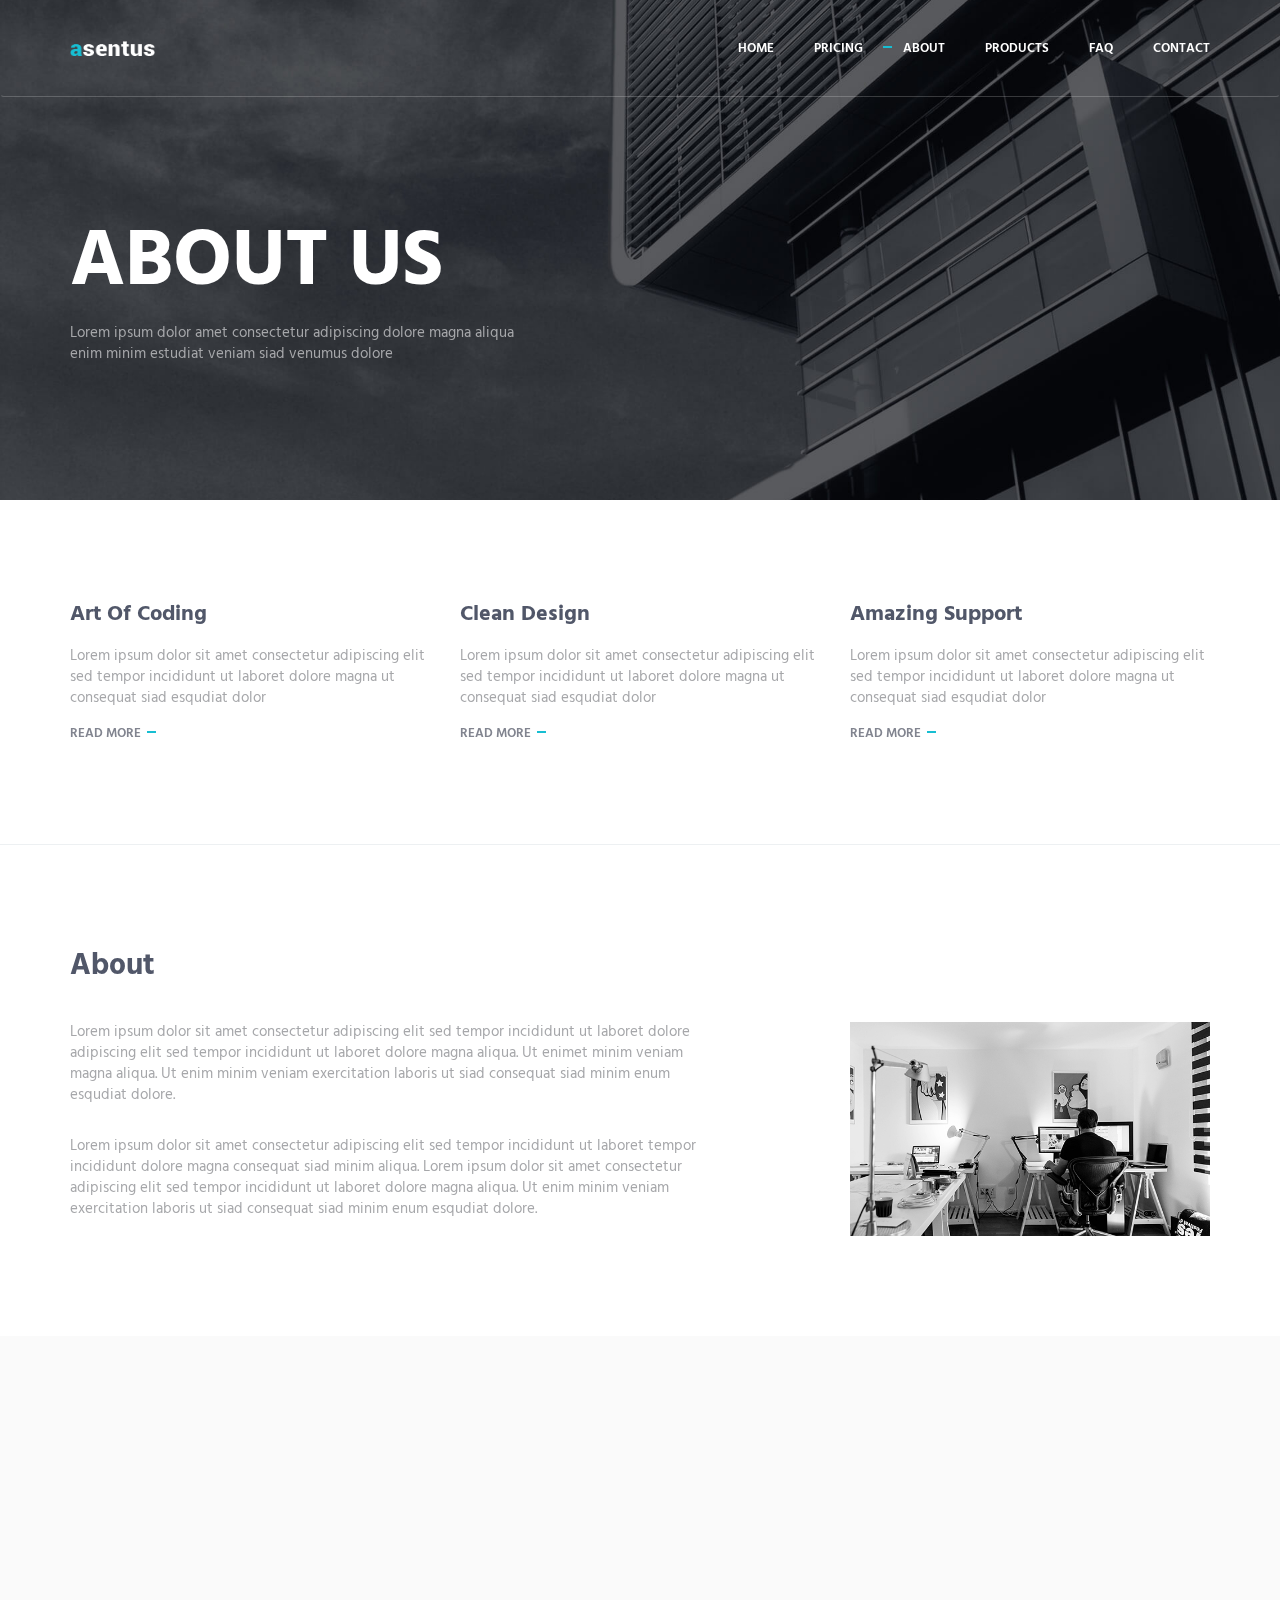
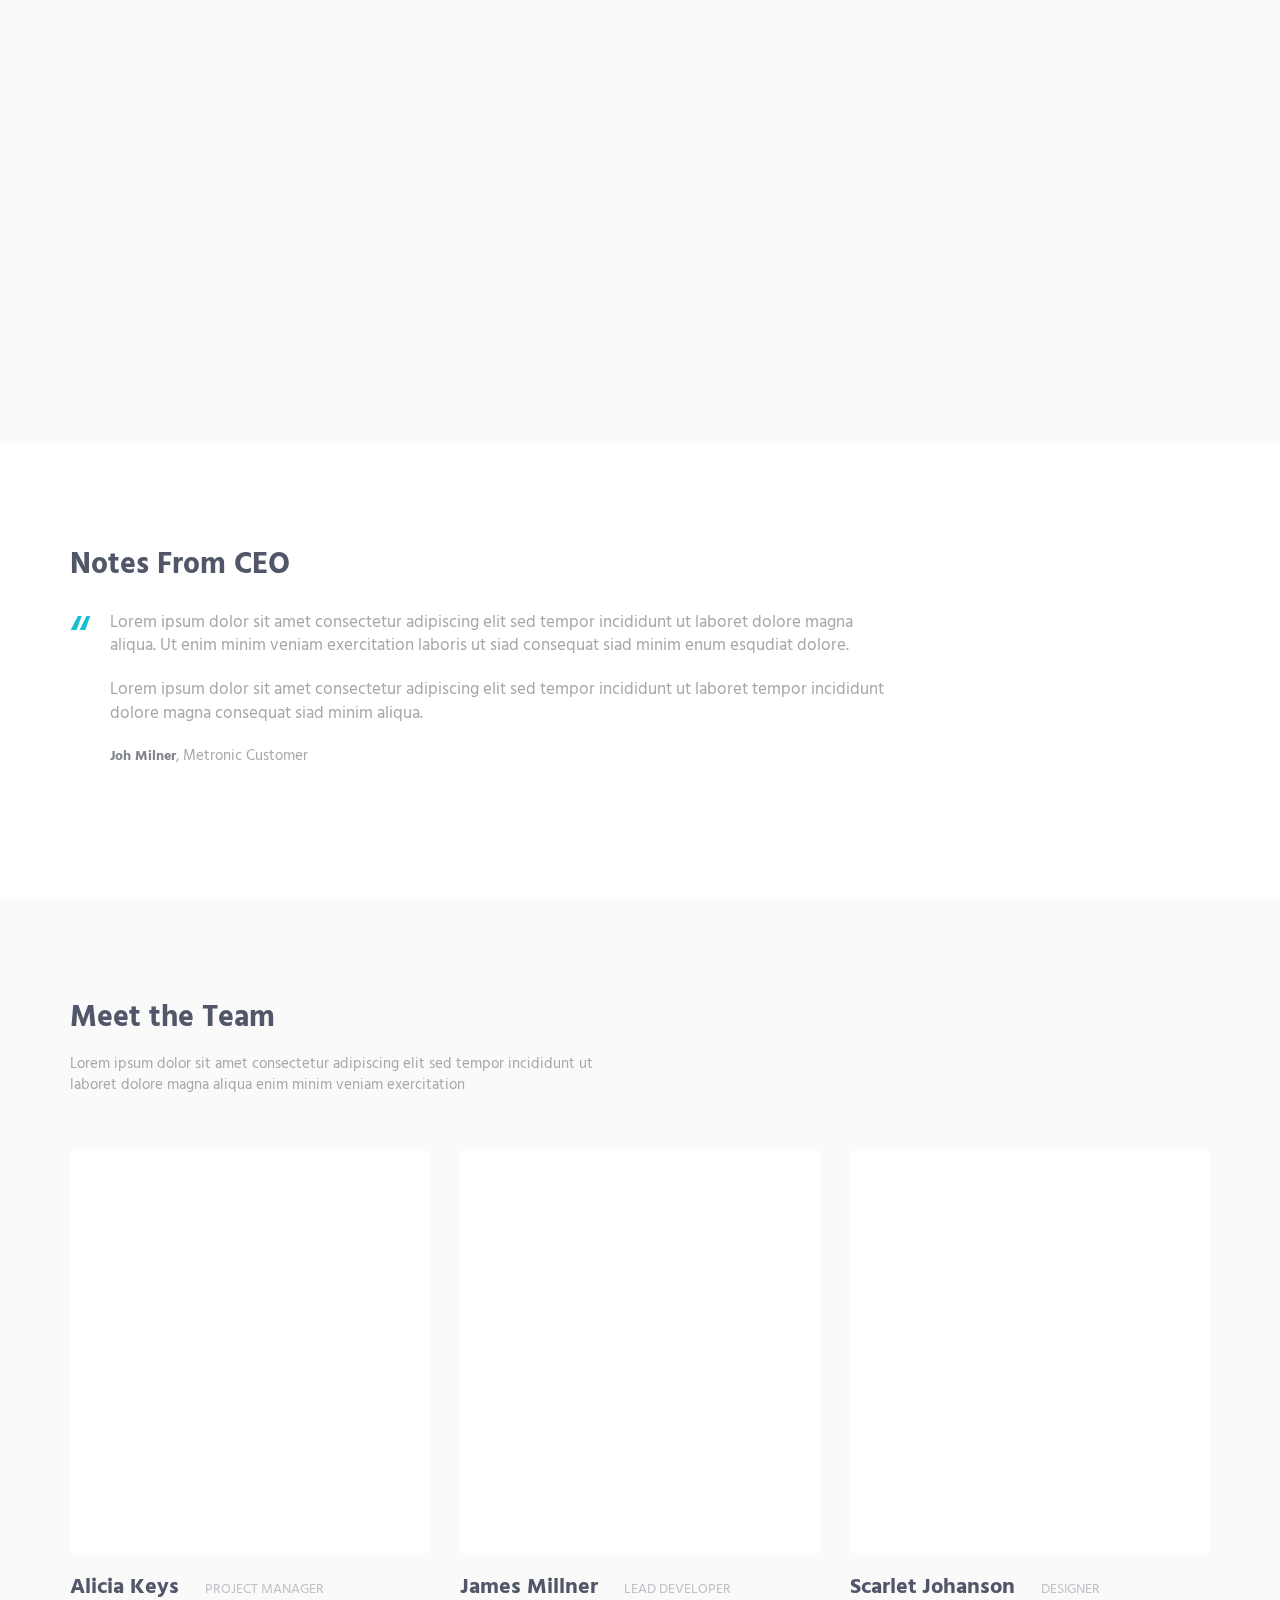
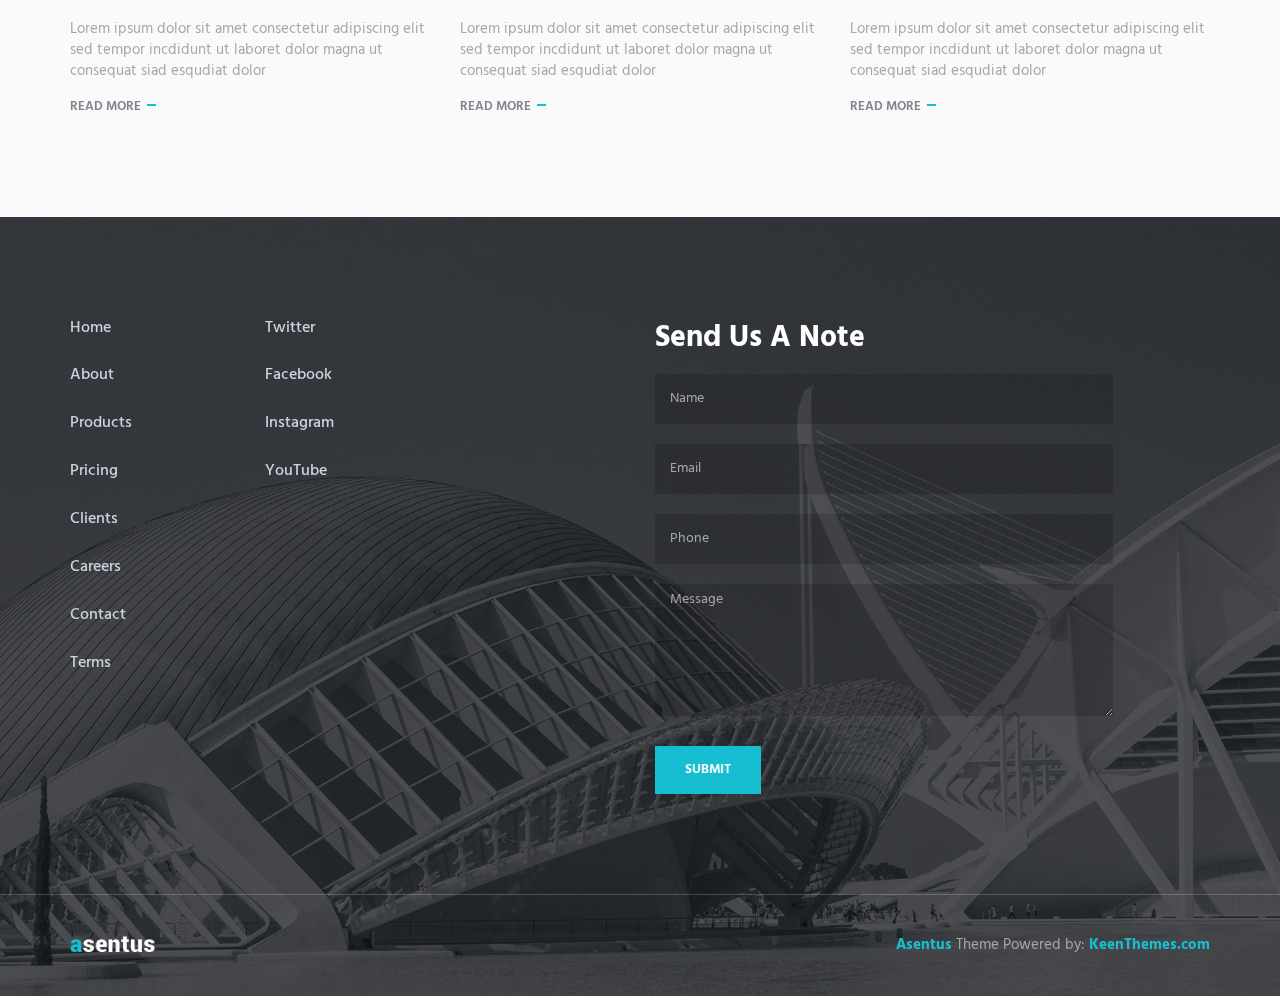
==== about.html @ 298fc1bd "first commit" ====
<!DOCTYPE html>
<!-- ==============================
    Project:        Metronic "Asentus" Frontend Freebie - Responsive HTML Template Based On Twitter Bootstrap 3.3.4
    Version:        1.0
    Author:         KeenThemes
    Primary use:    Corporate, Business Themes.
    Email:          support@keenthemes.com
    Follow:         http://www.twitter.com/keenthemes
    Like:           http://www.facebook.com/keenthemes
    Website:        http://www.keenthemes.com
    Premium:        Premium Metronic Admin Theme: http://themeforest.net/item/metronic-responsive-admin-dashboard-template/4021469?ref=keenthemes
================================== -->
<html lang="en" class="no-js">
    <!-- BEGIN HEAD -->
    <head>
        <meta charset="utf-8"/>
        <title>Metronic "Asentus" Frontend Freebie</title>
        <meta http-equiv="X-UA-Compatible" content="IE=edge">
        <meta content="width=device-width, initial-scale=1" name="viewport"/>
        <meta content="" name="description"/>
        <meta content="" name="author"/>

        <!-- GLOBAL MANDATORY STYLES -->
        <link href="http://fonts.googleapis.com/css?family=Hind:300,400,500,600,700" rel="stylesheet" type="text/css">
        <link href="vendor/simple-line-icons/simple-line-icons.min.css" rel="stylesheet" type="text/css"/>
        <link href="vendor/bootstrap/css/bootstrap.min.css" rel="stylesheet" type="text/css"/>

        <!-- PAGE LEVEL PLUGIN STYLES -->
        <link href="css/animate.css" rel="stylesheet">
        <link href="vendor/swiper/css/swiper.min.css" rel="stylesheet" type="text/css"/>

        <!-- THEME STYLES -->
        <link href="css/layout.min.css" rel="stylesheet" type="text/css"/>

        <!-- Favicon -->
        <link rel="shortcut icon" href="favicon.ico"/>
    </head>
    <!-- END HEAD -->

    <!-- BODY -->
    <body>

        <!--========== HEADER ==========-->
        <header class="header navbar-fixed-top">
            <!-- Navbar -->
            <nav class="navbar" role="navigation">
                <div class="container">
                    <!-- Brand and toggle get grouped for better mobile display -->
                    <div class="menu-container">
                        <button type="button" class="navbar-toggle" data-toggle="collapse" data-target=".nav-collapse">
                            <span class="sr-only">Toggle navigation</span>
                            <span class="toggle-icon"></span>
                        </button>

                        <!-- Logo -->
                        <div class="logo">
                            <a class="logo-wrap" href="index.html">
                                <img class="logo-img logo-img-main" src="img/logo.png" alt="Asentus Logo">
                                <img class="logo-img logo-img-active" src="img/logo-dark.png" alt="Asentus Logo">
                            </a>
                        </div>
                        <!-- End Logo -->
                    </div>

                    <!-- Collect the nav links, forms, and other content for toggling -->
                    <div class="collapse navbar-collapse nav-collapse">
                        <div class="menu-container">
                            <ul class="navbar-nav navbar-nav-right">
                                <li class="nav-item"><a class="nav-item-child nav-item-hover" href="index.html">Home</a></li>
                                <li class="nav-item"><a class="nav-item-child nav-item-hover" href="pricing.html">Pricing</a></li>
                                <li class="nav-item"><a class="nav-item-child nav-item-hover active" href="about.html">About</a></li>
                                <li class="nav-item"><a class="nav-item-child nav-item-hover" href="products.html">Products</a></li>
                                <li class="nav-item"><a class="nav-item-child nav-item-hover" href="faq.html">FAQ</a></li>
                                <li class="nav-item"><a class="nav-item-child nav-item-hover" href="contact.html">Contact</a></li>
                            </ul>
                        </div>
                    </div>
                    <!-- End Navbar Collapse -->
                </div>
            </nav>
            <!-- Navbar -->
        </header>
        <!--========== END HEADER ==========-->

        <!--========== PARALLAX ==========-->
        <div class="parallax-window" data-parallax="scroll" data-image-src="img/1920x1080/01.jpg">
            <div class="parallax-content container">
                <h1 class="carousel-title">About Us</h1>
                <p>Lorem ipsum dolor amet consectetur adipiscing dolore magna aliqua <br/> enim minim estudiat veniam siad venumus dolore</p>
            </div>
        </div>
        <!--========== PARALLAX ==========-->

        <!--========== PAGE LAYOUT ==========-->
        <!-- Features -->
        <div class="section-seperator">
            <div class="content-lg container">
                <div class="row">
                    <div class="col-sm-4 sm-margin-b-50">
                        <div class="wow fadeInLeft" data-wow-duration=".3" data-wow-delay=".3s">
                            <h3>Art Of Coding</h3>
                            <p>Lorem ipsum dolor sit amet consectetur adipiscing elit sed tempor incididunt ut laboret dolore magna ut consequat siad esqudiat dolor</p>
                            <a class="link" href="#">Read More</a>
                        </div>
                    </div>
                    <div class="col-sm-4 sm-margin-b-50">
                        <div class="wow fadeInLeft" data-wow-duration=".3" data-wow-delay=".2s">
                            <h3>Clean Design</h3>
                            <p>Lorem ipsum dolor sit amet consectetur adipiscing elit sed tempor incididunt ut laboret dolore magna ut consequat siad esqudiat dolor</p>
                            <a class="link" href="#">Read More</a>
                        </div>
                    </div>
                    <div class="col-sm-4">
                        <div class="wow fadeInLeft" data-wow-duration=".3" data-wow-delay=".1s">
                            <h3>Amazing Support</h3>
                            <p>Lorem ipsum dolor sit amet consectetur adipiscing elit sed tempor incididunt ut laboret dolore magna ut consequat siad esqudiat dolor</p>
                            <a class="link" href="#">Read More</a>
                        </div>
                    </div>
                </div>
                <!--// end row -->
            </div>
        </div>
        <!-- End Features -->

        <!-- About -->
        <div class="content-lg container">
            <div class="row margin-b-20">
                <div class="col-sm-6">
                    <h2>About</h2>
                </div>
            </div>
            <!--// end row -->

            <div class="row">
                <div class="col-sm-7 sm-margin-b-50">
                    <div class="margin-b-30">
                        <p>Lorem ipsum dolor sit amet consectetur adipiscing elit sed tempor incididunt ut laboret dolore adipiscing elit sed tempor incididunt ut laboret dolore magna aliqua. Ut enimet minim veniam magna aliqua. Ut enim minim veniam exercitation laboris ut siad consequat siad minim enum esqudiat dolore.</p>
                    </div>
                    <p>Lorem ipsum dolor sit amet consectetur adipiscing elit sed tempor incididunt ut laboret tempor incididunt dolore magna consequat siad minim aliqua. Lorem ipsum dolor sit amet consectetur adipiscing elit sed tempor incididunt ut laboret dolore magna aliqua. Ut enim minim veniam exercitation laboris ut siad consequat siad minim enum esqudiat dolore.</p>
                </div>
                <div class="col-sm-4 col-sm-offset-1">
                    <img class="img-responsive" src="img/640x380/01.jpg" alt="Our Office">
                </div>
            </div>
            <!--// end row -->
        </div>
        <!-- End About -->

        <!-- Service -->
        <div class="bg-color-sky-light" data-auto-height="true">
            <div class="content-lg container">
                <div class="row row-space-1 margin-b-2">
                    <div class="col-sm-4 sm-margin-b-2">
                        <div class="wow fadeInLeft" data-wow-duration=".3" data-wow-delay=".3s">
                            <div class="service" data-height="height">
                                <div class="service-element">
                                    <i class="service-icon icon-chemistry"></i>
                                </div>
                                <div class="service-info">
                                    <h3>Art Of Coding</h3>
                                    <p class="margin-b-5">Lorem ipsum dolor amet consectetur ut consequat siad esqudiat dolor</p>
                                </div>
                                <a href="#" class="content-wrapper-link"></a>    
                            </div>
                        </div>
                    </div>
                    <div class="col-sm-4 sm-margin-b-2">
                        <div class="wow fadeInLeft" data-wow-duration=".3" data-wow-delay=".2s">
                            <div class="service" data-height="height">
                                <div class="service-element">
                                    <i class="service-icon icon-screen-tablet"></i>
                                </div>
                                <div class="service-info">
                                    <h3>Responsive Design</h3>
                                    <p class="margin-b-5">Lorem ipsum dolor amet consectetur ut consequat siad esqudiat dolor</p>
                                </div>
                                <a href="#" class="content-wrapper-link"></a>    
                            </div>
                        </div>
                    </div>
                    <div class="col-sm-4">
                        <div class="wow fadeInLeft" data-wow-duration=".3" data-wow-delay=".1s">
                            <div class="service" data-height="height">
                                <div class="service-element">
                                    <i class="service-icon icon-badge"></i>
                                </div>
                                <div class="service-info">
                                    <h3>Feature Reach</h3>
                                    <p class="margin-b-5">Lorem ipsum dolor amet consectetur ut consequat siad esqudiat dolor</p>
                                </div>
                                <a href="#" class="content-wrapper-link"></a>    
                            </div>
                        </div>
                    </div>
                </div>
                <!--// end row -->

                <div class="row row-space-1">
                    <div class="col-sm-4 sm-margin-b-2">
                        <div class="wow fadeInLeft" data-wow-duration=".3" data-wow-delay=".4s">
                            <div class="service" data-height="height">
                                <div class="service-element">
                                    <i class="service-icon icon-notebook"></i>
                                </div>
                                <div class="service-info">
                                    <h3>Useful Documentation</h3>
                                    <p class="margin-b-5">Lorem ipsum dolor amet consectetur ut consequat siad esqudiat dolor</p>
                                </div>
                                <a href="#" class="content-wrapper-link"></a>    
                            </div>
                        </div>
                    </div>
                    <div class="col-sm-4 sm-margin-b-2">
                        <div class="wow fadeInLeft" data-wow-duration=".3" data-wow-delay=".5s">
                            <div class="service" data-height="height">
                                <div class="service-element">
                                    <i class="service-icon icon-speedometer"></i>
                                </div>
                                <div class="service-info">
                                    <h3>Fast Delivery</h3>
                                    <p class="margin-b-5">Lorem ipsum dolor amet consectetur ut consequat siad esqudiat dolor</p>
                                </div>
                                <a href="#" class="content-wrapper-link"></a>    
                            </div>
                        </div>
                    </div>
                    <div class="col-sm-4">
                        <div class="wow fadeInLeft" data-wow-duration=".3" data-wow-delay=".6s">
                            <div class="service" data-height="height">
                                <div class="service-element">
                                    <i class="service-icon icon-badge"></i>
                                </div>
                                <div class="service-info">
                                    <h3>Free Plugins</h3>
                                    <p class="margin-b-5">Lorem ipsum dolor amet consectetur ut consequat siad esqudiat dolor</p>
                                </div>
                                <a href="#" class="content-wrapper-link"></a>    
                            </div>
                        </div>
                    </div>
                </div>
                <!--// end row -->
            </div>
        </div>
        <!-- End Service -->

        <!-- Testimonials -->
        <div class="content-lg container">
            <div class="row">
                <div class="col-sm-9">
                    <h2>Notes From CEO</h2>

                    <!-- Swiper Testimonials -->
                    <div class="swiper-slider swiper-testimonials">
                        <!-- Swiper Wrapper -->
                        <div class="swiper-wrapper">
                            <div class="swiper-slide">
                                <blockquote class="blockquote">
                                    <div class="margin-b-20">
                                        Lorem ipsum dolor sit amet consectetur adipiscing elit sed tempor incididunt ut laboret dolore magna aliqua. Ut enim minim veniam exercitation laboris ut siad consequat siad minim enum esqudiat dolore.
                                    </div>
                                    <div class="margin-b-20">
                                        Lorem ipsum dolor sit amet consectetur adipiscing elit sed tempor incididunt ut laboret tempor incididunt dolore magna consequat siad minim aliqua.
                                    </div>
                                    <p><span class="fweight-700 color-link">Joh Milner</span>, Metronic Customer</p>
                                </blockquote>
                            </div>
                            <div class="swiper-slide">
                                <blockquote class="blockquote">
                                    <div class="margin-b-20">
                                        Duis aute irure dolor in reprehenderit in voluptate velit esse cillum dolore eu fugiat nulla pariatur. Excepteur sint occaecat cupidatat non proident, sunt in culpa qui officia deserunt mollit anim id est laborum.
                                    </div>
                                    <div class="margin-b-20">
                                        Ut enim ad minim veniam, quis nostrud exercitation ullamco laboris nisi ut aliquip ex ea commodo consequat.
                                    </div>
                                    <p><span class="fweight-700 color-link">Alex Clarson</span>, Metronic Customer</p>
                                </blockquote>
                            </div>
                        </div>
                        <!-- End Swiper Wrapper -->

                        <!-- Pagination -->
                        <div class="swiper-testimonials-pagination"></div>
                    </div>
                    <!-- End Swiper Testimonials -->
                </div>
            </div>
            <!--// end row -->
        </div>
        <!-- End Testimonials -->

        <!-- Team -->
        <div class="bg-color-sky-light">
            <div class="content-lg container">
                <div class="row margin-b-40">
                    <div class="col-sm-6">
                        <h2>Meet the Team</h2>
                        <p>Lorem ipsum dolor sit amet consectetur adipiscing elit sed tempor incididunt ut laboret dolore magna aliqua enim minim veniam exercitation</p>
                    </div>
                </div>
                <!--// end row -->

                <div class="row">
                    <!-- Team -->
                    <div class="col-sm-4 sm-margin-b-50">
                        <div class="bg-color-white margin-b-20">
                            <div class="wow zoomIn" data-wow-duration=".3" data-wow-delay=".1s">
                                <img class="img-responsive" src="img/770x860/01.jpg" alt="Team Image">
                            </div>
                        </div>
                        <h4><a href="#">Alicia Keys</a> <span class="text-uppercase margin-l-20">Project Manager</span></h4>
                        <p>Lorem ipsum dolor sit amet consectetur adipiscing elit sed tempor incdidunt ut laboret dolor magna ut consequat siad esqudiat dolor</p>
                        <a class="link" href="#">Read More</a>
                    </div>
                    <!-- End Team -->

                    <!-- Team -->
                    <div class="col-sm-4 sm-margin-b-50">
                        <div class="bg-color-white margin-b-20">
                            <div class="wow zoomIn" data-wow-duration=".3" data-wow-delay=".1s">
                                <img class="img-responsive" src="img/770x860/02.jpg" alt="Team Image">
                            </div>
                        </div>
                        <h4><a href="#">James Millner</a> <span class="text-uppercase margin-l-20">Lead Developer</span></h4>
                        <p>Lorem ipsum dolor sit amet consectetur adipiscing elit sed tempor incdidunt ut laboret dolor magna ut consequat siad esqudiat dolor</p>
                        <a class="link" href="#">Read More</a>
                    </div>
                    <!-- End Team -->

                    <!-- Team -->
                    <div class="col-sm-4 sm-margin-b-50">
                        <div class="bg-color-white margin-b-20">
                            <div class="wow zoomIn" data-wow-duration=".3" data-wow-delay=".1s">
                                <img class="img-responsive" src="img/770x860/03.jpg" alt="Team Image">
                            </div>
                        </div>
                        <h4><a href="#">Scarlet Johanson</a> <span class="text-uppercase margin-l-20">Designer</span></h4>
                        <p>Lorem ipsum dolor sit amet consectetur adipiscing elit sed tempor incdidunt ut laboret dolor magna ut consequat siad esqudiat dolor</p>
                        <a class="link" href="#">Read More</a>
                    </div>
                    <!-- End Team -->
                </div>
                <!--// end row -->
            </div>
        </div>
        <!-- End Team -->
        <!--========== END PAGE LAYOUT ==========-->

        <!--========== FOOTER ==========-->
        <footer class="footer">
            <!-- Links -->
            <div class="footer-seperator">
                <div class="content-lg container">
                    <div class="row">
                        <div class="col-sm-2 sm-margin-b-50">
                            <!-- List -->
                            <ul class="list-unstyled footer-list">
                                <li class="footer-list-item"><a class="footer-list-link" href="#">Home</a></li>
                                <li class="footer-list-item"><a class="footer-list-link" href="#">About</a></li>
                                <li class="footer-list-item"><a class="footer-list-link" href="#">Products</a></li>
                                <li class="footer-list-item"><a class="footer-list-link" href="#">Pricing</a></li>
                                <li class="footer-list-item"><a class="footer-list-link" href="#">Clients</a></li>
                                <li class="footer-list-item"><a class="footer-list-link" href="#">Careers</a></li>
                                <li class="footer-list-item"><a class="footer-list-link" href="#">Contact</a></li>
                                <li class="footer-list-item"><a class="footer-list-link" href="#">Terms</a></li>
                            </ul>
                            <!-- End List -->
                        </div>
                        <div class="col-sm-4 sm-margin-b-30">
                            <!-- List -->
                            <ul class="list-unstyled footer-list">
                                <li class="footer-list-item"><a class="footer-list-link" href="#">Twitter</a></li>
                                <li class="footer-list-item"><a class="footer-list-link" href="#">Facebook</a></li>
                                <li class="footer-list-item"><a class="footer-list-link" href="#">Instagram</a></li>
                                <li class="footer-list-item"><a class="footer-list-link" href="#">YouTube</a></li>
                            </ul>
                            <!-- End List -->
                        </div>
                        <div class="col-sm-5 sm-margin-b-30">
                            <h2 class="color-white">Send Us A Note</h2>
                            <input type="text" class="form-control footer-input margin-b-20" placeholder="Name" required>
                            <input type="email" class="form-control footer-input margin-b-20" placeholder="Email" required>
                            <input type="text" class="form-control footer-input margin-b-20" placeholder="Phone" required>
                            <textarea class="form-control footer-input margin-b-30" rows="6" placeholder="Message" required></textarea>
                            <button type="submit" class="btn-theme btn-theme-sm btn-base-bg text-uppercase">Submit</button>
                        </div>
                    </div>
                    <!--// end row -->
                </div>
            </div>
            <!-- End Links -->

            <!-- Copyright -->
            <div class="content container">
                <div class="row">
                    <div class="col-xs-6">
                        <img class="footer-logo" src="img/logo.png" alt="Asentus Logo">
                    </div>
                    <div class="col-xs-6 text-right">
                        <p class="margin-b-0"><a class="color-base fweight-700" href="http://keenthemes.com/preview/asentus/">Asentus</a> Theme Powered by: <a class="color-base fweight-700" href="http://www.keenthemes.com/">KeenThemes.com</a></p>
                    </div>
                </div>
                <!--// end row -->
            </div>
            <!-- End Copyright -->
        </footer>
        <!--========== END FOOTER ==========-->

        <!-- Back To Top -->
        <a href="javascript:void(0);" class="js-back-to-top back-to-top">Top</a>

        <!-- JAVASCRIPTS(Load javascripts at bottom, this will reduce page load time) -->
        <!-- CORE PLUGINS -->
        <script src="vendor/jquery.min.js" type="text/javascript"></script>
        <script src="vendor/jquery-migrate.min.js" type="text/javascript"></script>
        <script src="vendor/bootstrap/js/bootstrap.min.js" type="text/javascript"></script>

        <!-- PAGE LEVEL PLUGINS -->
        <script src="vendor/jquery.easing.js" type="text/javascript"></script>
        <script src="vendor/jquery.back-to-top.js" type="text/javascript"></script>
        <script src="vendor/jquery.smooth-scroll.js" type="text/javascript"></script>
        <script src="vendor/jquery.wow.min.js" type="text/javascript"></script>
        <script src="vendor/jquery.parallax.min.js" type="text/javascript"></script>
        <script src="vendor/swiper/js/swiper.jquery.min.js" type="text/javascript"></script>

        <!-- PAGE LEVEL SCRIPTS -->
        <script src="js/layout.min.js" type="text/javascript"></script>
        <script src="js/components/swiper.min.js" type="text/javascript"></script>
        <script src="js/components/wow.min.js" type="text/javascript"></script>

    </body>
    <!-- END BODY -->
</html>
---- css/layout.min.css ----
@charset "UTF-8";.blockquote,.btn-theme,p{line-height:1.4}.btn-theme.active.focus,.btn-theme.active:focus,.btn-theme.focus,.btn-theme:active.focus,.btn-theme:active:focus,.btn-theme:focus,:active,:focus,a,a:active,a:focus,a:hover{outline:0}.btn-theme:hover,.service .service-element,.service .service-info,.service:hover .service-element,.service:hover .service-info{transition-duration:.3s;transition-property:all;transition-timing-function:cubic-bezier(.7,1,.7,1)}.blockquote,.header .nav-item-child,.link,a,body,em,h1,h2,h3,h4,h5,h6,li,li a,p,span{font-family:Hind,sans-serif}.back-to-top:focus,.back-to-top:hover,.btn-theme.focus,.btn-theme:focus,.btn-theme:hover,.content-wrapper-link,.header .logo-wrap:focus,.header .logo-wrap:hover,a:active,a:focus,a:hover,h1>a:focus,h2>a:focus,h3>a:focus,h4>a:focus,h5>a:focus,h6>a:focus{text-decoration:none}.back-to-top,.carousel-title,.header .nav-item-child,.link{text-transform:uppercase}.container-full-width:after,.masonry-grid:after{clear:both}html{overflow-x:hidden}body,html,html a{-webkit-font-smoothing:antialiased}p{font-size:15px;font-weight:400;color:#a6a7aa;margin-bottom:15px}em,li,li a{font-size:16px;font-weight:500;color:#515769}a{color:#81848f}a:active,a:focus,a:hover{color:#999caa}.link{position:relative;font-size:13px;font-weight:600}.link:after{position:absolute;top:8px;right:-15px;width:9px;height:2px;background:#17bed2;content:" "}span{font-size:14px;font-weight:400;color:#bfc1c7}h1,h2,h3,h4,h5,h6{font-weight:700;color:#515769;line-height:1.4;margin:0 0 15px}h1>a,h2>a,h3>a,h4>a,h5>a,h6>a{color:#515769}h1>a:hover,h2>a:hover,h3>a:hover,h4>a:hover,h5>a:hover,h6>a:hover{color:#999caa;text-decoration:none}h1{font-size:40px}h2{font-size:30px}h3,h4{font-size:22px}::selection{color:#fff;background:#17bed2;text-shadow:none}::-webkit-selection{color:#fff;background:#17bed2;text-shadow:none}::-moz-selection{color:#fff;background:#17bed2;text-shadow:none}.section-seperator{border-bottom:1px solid #edf0f2}.content-wrapper-link{position:absolute;top:0;left:0;right:0;bottom:0;display:block;z-index:3}.blockquote{position:relative;font-size:17px;font-weight:400;color:#a6a7aa;border-left:none;margin-left:20px}.blockquote:before{position:absolute;top:0;left:-20px;font-size:60px;display:inline-block;color:#17bed2;content:'“'}.btn-theme{position:relative;display:inline-block;text-align:center;background-image:none;border-style:solid;white-space:nowrap;vertical-align:middle;-ms-touch-action:manipulation;touch-action:manipulation;cursor:pointer;-webkit-user-select:none;-moz-user-select:none;-ms-user-select:none;user-select:none}.btn-theme.active,.btn-theme:active{background-image:none;outline:0}.btn-theme.disabled,.btn-theme[disabled],fieldset[disabled] .btn-theme{cursor:not-allowed;box-shadow:none;opacity:.65;pointer-events:none}.btn-white-brd{color:#fff;background:0 0;border-color:rgba(255,255,255,.3);border-width:1px}.btn-white-brd.focus,.btn-white-brd:focus,.btn-white-brd:hover{color:#515769;background:#fff;border-color:transparent}.btn-default-bg{color:#515769;background:#f3f4f5;border-color:transparent;border-width:0}.btn-base-bg,.btn-default-bg.focus,.btn-default-bg:focus,.btn-default-bg:hover{background:#17bed2;color:#fff;border-color:transparent}.btn-base-bg{border-width:0}.btn-base-bg.focus,.btn-base-bg:focus,.btn-base-bg:hover{color:#fff;background:#63cbd7;border-color:transparent}.footer .footer-seperator,.header .navbar{border-bottom:1px solid rgba(255,255,255,.2)}.btn-theme-sm{font-size:13px;font-weight:600;padding:15px 30px}.pricing{padding:70px 45px;background:#fff;margin-top:50px}@media (max-width:768px){.pricing{margin-top:0}}.pricing.pricing-active{padding-top:110px;padding-bottom:110px;margin-top:10px}@media (max-width:768px){.pricing.pricing-active{margin-top:0}}.pricing .pricing-icon{display:block;font-size:30px;color:#999caa;margin-bottom:30px}.pricing .pricing-list-item{position:relative;font-size:13px;color:#81848f;padding-left:20px;margin-bottom:10px}.pricing .pricing-list-item:before{position:absolute;top:7px;left:0;width:9px;height:2px;background:#17bed2;content:" ";margin-right:10px}@media (max-width:991px){.promo-section .promo-section-col{padding-top:100px;padding-bottom:100px}}@media (min-width:992px){.promo-section{position:relative;height:400px}.promo-section .promo-section-col{width:45%}.promo-section .promo-section-img-left{position:absolute;top:0;right:50%}.promo-section .promo-section-img-right{position:absolute;top:0;left:50%}.promo-section .ver-center{display:table;height:400px}.promo-section .ver-center-aligned{display:table-cell;vertical-align:middle}}.service{background:#fff;padding:50px}.service .service-element,.service .service-info{-webkit-transform:translate3d(0,0,0);-moz-transform:translate3d(0,0,0);transform:translate3d(0,0,0)}.service .service-icon{display:block;font-size:30px;color:#999caa;margin-bottom:30px}.header .logo-img,.header .logo-img-main,.header .logo-wrap{display:inline-block}.service:hover .service-element{opacity:0;-webkit-transform:translate3d(0,-100%,0);-moz-transform:translate3d(0,-100%,0);transform:translate3d(0,-100%,0)}.service:hover .service-info{-webkit-transform:translate3d(0,-30%,0);-moz-transform:translate3d(0,-30%,0);transform:translate3d(0,-30%,0)}.work,.work .work-overlay{position:relative}.work .work-content,.work .work-overlay:before{position:absolute;transition-property:all;transition-timing-function:cubic-bezier(.7,1,.7,1);transition-duration:.3s;left:0}.work .work-overlay:before{top:0;width:100%;height:100%;background:0 0;content:" "}.work .work-content{bottom:0;opacity:0;padding:25px;-webkit-transform:translate3d(0,20px,0);-moz-transform:translate3d(0,20px,0);transform:translate3d(0,20px,0)}.work:hover .work-overlay:before{background:rgba(0,0,0,.5);transition-duration:.3s;transition-property:all;transition-timing-function:cubic-bezier(.7,1,.7,1)}.work:hover .work-content{opacity:1;-webkit-transform:translate3d(0,0,0);-moz-transform:translate3d(0,0,0);transform:translate3d(0,0,0);transition-duration:.3s;transition-property:all;transition-timing-function:cubic-bezier(.7,1,.7,1)}.footer{background:url(../img/1920x1080/03.jpg) center center no-repeat;background-size:cover}.footer .footer-list{margin-bottom:0}.footer .footer-list-item{color:#cbd3e1;margin-bottom:25px}.footer .footer-list-link{color:#cbd3e1}.footer .footer-list-link:hover{color:#fff}.footer .footer-input{background:rgba(0,0,0,.15)}.footer .footer-logo{width:85px;height:auto}.navbar-fixed-top .navbar-collapse{max-height:100%}.header .navbar{margin-bottom:0;transition-duration:.3s;transition-property:all;transition-timing-function:cubic-bezier(.7,1,.7,1)}.header .navbar-toggle{width:25px;height:25px;border:none;padding:0;margin:35px 0}.header .navbar-toggle .toggle-icon{position:relative;width:21px;height:1px;display:inline-block;background:#515769;transition-duration:.3s;transition-property:all;transition-timing-function:cubic-bezier(.7,1,.7,1)}.header .navbar-toggle .toggle-icon:after,.header .navbar-toggle .toggle-icon:before{position:absolute;left:0;background:#515769;content:" "}.header .navbar-toggle .toggle-icon:before{width:10px;height:1px;bottom:10px;-webkit-transform:rotate(0);-moz-transform:rotate(0);transform:rotate(0);transition-duration:.3s;transition-property:all;transition-timing-function:cubic-bezier(.7,1,.7,1)}.header .navbar-toggle .toggle-icon:after{width:16px;height:1px;top:-5px;-webkit-transform:rotate(0);-moz-transform:rotate(0);transform:rotate(0);transition-duration:.3s;transition-property:all;transition-timing-function:cubic-bezier(.7,1,.7,1)}.header .navbar-toggle:hover .toggle-icon{background:#17bed2;transition-duration:.3s;transition-property:all;transition-timing-function:cubic-bezier(.7,1,.7,1)}.header .navbar-toggle:hover .toggle-icon:after,.header .navbar-toggle:hover .toggle-icon:before{width:21px;height:1px;background:#17bed2;transition-duration:.3s;transition-property:all;transition-timing-function:cubic-bezier(.7,1,.7,1)}.header .logo-img-active,.header .logo-img-main,.header .nav-item .nav-item-hover.active:after,.header .nav-item:hover .nav-item-hover:after{transition-duration:.4s;transition-property:all;transition-timing-function:cubic-bezier(.7,1,.7,1)}.header .navbar-toggle:hover .toggle-icon.is-clicked{background:rgba(81,87,105,0)}.header .logo{width:100px;height:100px;float:left;max-height:95px;line-height:65px}.header .logo-wrap{padding:15px 0}.header .logo-img{width:85px;height:auto;max-width:100%;max-height:100%;vertical-align:middle}.header .logo-img-active{display:none}.header .nav-item,.header .nav-item-child{display:block;position:relative}.header .navbar-nav{padding-left:0;margin-bottom:0;list-style:none}.header .nav-item:last-child .nav-item-child{padding-right:0}.header .nav-item .nav-item-hover.active:after,.header .nav-item:hover .nav-item-hover:after{opacity:1}.header .nav-item-child{font-size:13px;font-weight:600;color:#fff;line-height:55px;padding:20px;transition-duration:.3s;transition-property:all;transition-timing-function:cubic-bezier(.7,1,.7,1)}.header .nav-item-hover{position:relative}.header .nav-item-hover:after{position:absolute;top:45px;left:0;width:9px;height:2px;background:#17bed2;opacity:0;content:" ";transition-duration:.4s;transition-property:all;transition-timing-function:cubic-bezier(.7,1,.7,1)}@media (max-width:991px){.header{background:#fff}.header .navbar-toggle{display:block}.header .navbar-collapse.collapse{display:none!important}.header .navbar-collapse.collapse.in{display:block!important}.header .nav-collapse{padding-left:0;padding-right:0}.header .navbar-nav{margin:0;float:none}.header .navbar-nav .nav-item{float:none}.header .menu-container:after,.header .menu-container:before{content:" ";display:table}.header .menu-container:after{clear:both}.header .logo .logo-img-main{display:none}.header .logo .logo-img-active{display:inline-block}.header .nav-item-child{color:#515769;line-height:1.4;padding:12px 12px 12px 15px}.header .nav-item-hover:after{position:absolute;top:19px}}@media (max-width:767px){.header .menu-container{padding-left:15px;padding-right:15px;margin-left:0;margin-right:0}.header .navbar>.container,.header .navbar>.container>.nav-collapse{padding-left:0;padding-right:0;margin-left:0;margin-right:0}.header .navbar>.container{width:auto}}@media (min-width:992px){.header .navbar-nav-right{float:right}.page-on-scroll .header .navbar{background:#fff;border-bottom-color:#f0f0f0;transition-duration:.3s;transition-property:all;transition-timing-function:cubic-bezier(.7,1,.7,1)}.page-on-scroll .header .logo-img-active,.page-on-scroll .header .logo-img-main{transition-duration:.4s;transition-property:all;transition-timing-function:cubic-bezier(.7,1,.7,1)}.page-on-scroll .header .logo-img-main{display:none}.page-on-scroll .header .logo-img-active{display:inline-block}.page-on-scroll .header .nav-item-child{color:#515769;transition-duration:.3s;transition-property:all;transition-timing-function:cubic-bezier(.7,1,.7,1)}}.contact-list>li{font-size:13px;color:#81848f;margin-bottom:10px}.back-to-top,.back-to-top:hover{color:#fff;transition-property:all;transition-timing-function:cubic-bezier(.7,1,.7,1);transition-duration:.3s}.back-to-top{position:fixed;right:10px;bottom:10px;display:inline-block;z-index:9;width:40px;height:40px;font-size:11px;font-weight:400;text-align:center;line-height:3;letter-spacing:1px;background:#515769;border-radius:3px;visibility:hidden;opacity:0;padding:5px;-webkit-transform:translate3d(0,50px,0);-moz-transform:translate3d(0,50px,0);transform:translate3d(0,50px,0)}.back-to-top.back-to-top-is-visible{visibility:visible;opacity:.6;-webkit-transform:translate3d(0,0,0);-moz-transform:translate3d(0,0,0);transform:translate3d(0,0,0);transition-duration:.3s;transition-property:all;transition-timing-function:cubic-bezier(.7,1,.7,1)}.back-to-top.back-to-top-is-visible:hover{opacity:1;transition-duration:.3s;transition-property:all;transition-timing-function:cubic-bezier(.7,1,.7,1)}.back-to-top.back-to-top-fade-out{opacity:.4}.back-to-top.back-to-top-fade-out:hover{opacity:1;transition-duration:.3s;transition-property:all;transition-timing-function:cubic-bezier(.7,1,.7,1)}.swiper-clients-img,.swiper-clients-img:hover{transition-duration:.2s;transition-property:all;transition-timing-function:cubic-bezier(.7,1,.7,1)}.form-control{height:50px;font-size:14px;font-weight:400;color:#a6a7aa;background:#fafafa;border:none;box-shadow:none;border-radius:0;padding-left:15px}.form-control::-moz-placeholder{color:#a6a7aa}.form-control:-ms-input-placeholder{color:#a6a7aa}.form-control::-webkit-input-placeholder{color:#a6a7aa}.form-control:focus{color:#515769;box-shadow:none}.form-control:focus::-moz-placeholder{color:#515769}.form-control:focus:-ms-input-placeholder{color:#515769}.form-control:focus::-webkit-input-placeholder{color:#515769}.full-screen{background-size:cover;background-position:center;background-repeat:no-repeat}.carousel-indicators{left:auto;width:auto;padding-left:0;margin-left:0}.carousel-centered{position:absolute;top:50%;-webkit-transform:translate3d(0,-50%,0);-moz-transform:translate3d(0,-50%,0);transform:translate3d(0,-50%,0)}.carousel-title{font-size:80px;font-weight:700;color:#fff;line-height:1.1}@media (max-width:768px){.carousel-title{font-size:60px}}.gm-style>div:first-child>div+div>div:last-child>div>div:first-child>div,.gm-style>div:first-child>div+div>div:last-child>div>div:first-child>div>div>div{background-color:#fff!important;box-shadow:none!important}.gm-style>div:first-child>div+div>div:last-child>div>div:first-child>div:first-child,.gm-style>div:first-child>div+div>div:last-child>div>div:last-child>img{display:none}.gm-style>div:first-child>div+div>div:last-child>div>div:last-child{overflow:inherit!important}.overflow-h,.swiper-slider{overflow:hidden}.gm-style>div:first-child>div+div>div:last-child>div>div:last-child:after{position:absolute;top:0;right:0;font-size:15px;font-family:Simple-Line-Icons;color:#515769;content:"\e082"}.gm-style-iw{top:22px!important;left:22px!important}.masonry-grid{position:relative;margin:0 -2px}.masonry-grid:after,.masonry-grid:before{content:" ";display:table}.masonry-grid .masonry-grid-item{display:block;float:left;vertical-align:top;padding:0 2px;margin-bottom:4px}.masonry-grid .masonry-grid-item.col-12{width:100%}.masonry-grid .masonry-grid-item.col-11{width:91.66666667%}.masonry-grid .masonry-grid-item.col-10{width:83.33333333%}.masonry-grid .masonry-grid-item.col-9{width:75%}.masonry-grid .masonry-grid-item.col-8{width:66.66666667%}.masonry-grid .masonry-grid-item.col-7{width:58.33333333%}.masonry-grid .masonry-grid-item.col-6{width:50%}.masonry-grid .masonry-grid-item.col-5{width:41.66666667%}.masonry-grid .masonry-grid-item.col-4{width:33.33333333%}.masonry-grid .masonry-grid-item.col-3{width:25%}.masonry-grid .masonry-grid-item.col-2{width:16.66666667%}.masonry-grid .masonry-grid-item.col-1{width:8.33333333%}@media (max-width:768px){.masonry-grid .masonry-grid-item,.masonry-grid .masonry-grid-item.col-1,.masonry-grid .masonry-grid-item.col-10,.masonry-grid .masonry-grid-item.col-11,.masonry-grid .masonry-grid-item.col-12,.masonry-grid .masonry-grid-item.col-2,.masonry-grid .masonry-grid-item.col-3,.masonry-grid .masonry-grid-item.col-4,.masonry-grid .masonry-grid-item.col-5,.masonry-grid .masonry-grid-item.col-6,.masonry-grid .masonry-grid-item.col-7,.masonry-grid .masonry-grid-item.col-8,.masonry-grid .masonry-grid-item.col-9{width:50%}}@media (max-width:600px){.masonry-grid .masonry-grid-item,.masonry-grid .masonry-grid-item.col-1,.masonry-grid .masonry-grid-item.col-10,.masonry-grid .masonry-grid-item.col-11,.masonry-grid .masonry-grid-item.col-12,.masonry-grid .masonry-grid-item.col-2,.masonry-grid .masonry-grid-item.col-3,.masonry-grid .masonry-grid-item.col-4,.masonry-grid .masonry-grid-item.col-5,.masonry-grid .masonry-grid-item.col-6,.masonry-grid .masonry-grid-item.col-7,.masonry-grid .masonry-grid-item.col-8,.masonry-grid .masonry-grid-item.col-9{width:100%}}.swiper-slider{position:relative;width:100%;height:100%}.swiper-clients-img{display:block;width:190px;height:auto;margin:0 auto;opacity:1;cursor:pointer}.swiper-clients-img:hover{opacity:.8}.color-base{color:#17bed2}.color-white{color:#fff}.color-heading{color:#515769}.color-subtitle{color:#a6a7aa}.color-link{color:#81848f}.color-link-hover{color:#999caa}.color-sky-light{color:#fafafa}.bg-color-base{background:#17bed2}.bg-color-white{background:#fff}.bg-color-heading{background:#515769}.bg-color-subtitle{background:#a6a7aa}.bg-color-link{background:#81848f}.bg-color-link-hover{background:#999caa}.bg-color-sky-light{background:#fafafa}.row-space-1{margin-right:-1px;margin-left:-1px}.row-space-1>[class*=col-]{padding-left:1px;padding-right:1px}.content{padding-top:40px;padding-bottom:40px}.content-sm{padding-top:60px;padding-bottom:60px}.content-md{padding-top:80px;padding-bottom:80px}.content-lg{padding-top:100px;padding-bottom:100px}.parallax-content{padding-top:220px;padding-bottom:120px}.full-width{width:100%;height:auto}.container-full-width{width:100%}.container-full-width:after,.container-full-width:before{content:" ";display:table}.fweight-300{font-weight:300!important}.fweight-400{font-weight:400!important}.fweight-500{font-weight:500!important}.fweight-600{font-weight:600!important}.fweight-700{font-weight:700!important}.margin-l-0{margin-left:0!important}.margin-l-5{margin-left:5px!important}.margin-l-10{margin-left:10px!important}.margin-l-20{margin-left:20px!important}.margin-r-0{margin-right:0!important}.margin-r-5{margin-right:5px!important}.margin-r-10{margin-right:10px!important}.margin-r-20{margin-right:20px!important}.margin-b-0{margin-bottom:0!important}.margin-b-2{margin-bottom:2px!important}.margin-b-5{margin-bottom:5px!important}.margin-b-10{margin-bottom:10px!important}.margin-b-20{margin-bottom:20px!important}.margin-b-30{margin-bottom:30px!important}.margin-b-40{margin-bottom:40px!important}.margin-b-50{margin-bottom:50px!important}.margin-b-60{margin-bottom:60px!important}.margin-b-70{margin-bottom:70px!important}.margin-b-80{margin-bottom:80px!important}.margin-b-90{margin-bottom:90px!important}.margin-b-100{margin-bottom:100px!important}@media (max-width:992px){.md-margin-b-0{margin-bottom:0!important}.md-margin-b-2{margin-bottom:2px!important}.md-margin-b-5{margin-bottom:5px!important}.md-margin-b-10{margin-bottom:10px!important}.md-margin-b-20{margin-bottom:20px!important}.md-margin-b-30{margin-bottom:30px!important}.md-margin-b-40{margin-bottom:40px!important}.md-margin-b-50{margin-bottom:50px!important}.md-margin-b-60{margin-bottom:60px!important}.md-margin-b-70{margin-bottom:70px!important}.md-margin-b-80{margin-bottom:80px!important}.md-margin-b-90{margin-bottom:90px!important}.md-margin-b-100{margin-bottom:100px!important}}@media (max-width:768px){.sm-margin-b-0{margin-bottom:0!important}.sm-margin-b-2{margin-bottom:2px!important}.sm-margin-b-5{margin-bottom:5px!important}.sm-margin-b-10{margin-bottom:10px!important}.sm-margin-b-20{margin-bottom:20px!important}.sm-margin-b-30{margin-bottom:30px!important}.sm-margin-b-40{margin-bottom:40px!important}.sm-margin-b-50{margin-bottom:50px!important}.sm-margin-b-60{margin-bottom:60px!important}.sm-margin-b-70{margin-bottom:70px!important}.sm-margin-b-80{margin-bottom:80px!important}.sm-margin-b-90{margin-bottom:90px!important}.sm-margin-b-100{margin-bottom:100px!important}}@media (max-width:480px){.xs-margin-b-0{margin-bottom:0!important}.xs-margin-b-2{margin-bottom:2px!important}.xs-margin-b-5{margin-bottom:5px!important}.xs-margin-b-10{margin-bottom:10px!important}.xs-margin-b-20{margin-bottom:20px!important}.xs-margin-b-30{margin-bottom:30px!important}.xs-margin-b-40{margin-bottom:40px!important}.xs-margin-b-50{margin-bottom:50px!important}.xs-margin-b-60{margin-bottom:60px!important}.xs-margin-b-70{margin-bottom:70px!important}.xs-margin-b-80{margin-bottom:80px!important}.xs-margin-b-90{margin-bottom:90px!important}.xs-margin-b-100{margin-bottom:100px!important}}.height-100{height:100px!important}.height-200{height:200px!important}.height-300{height:300px!important}.height-400{height:400px!important}
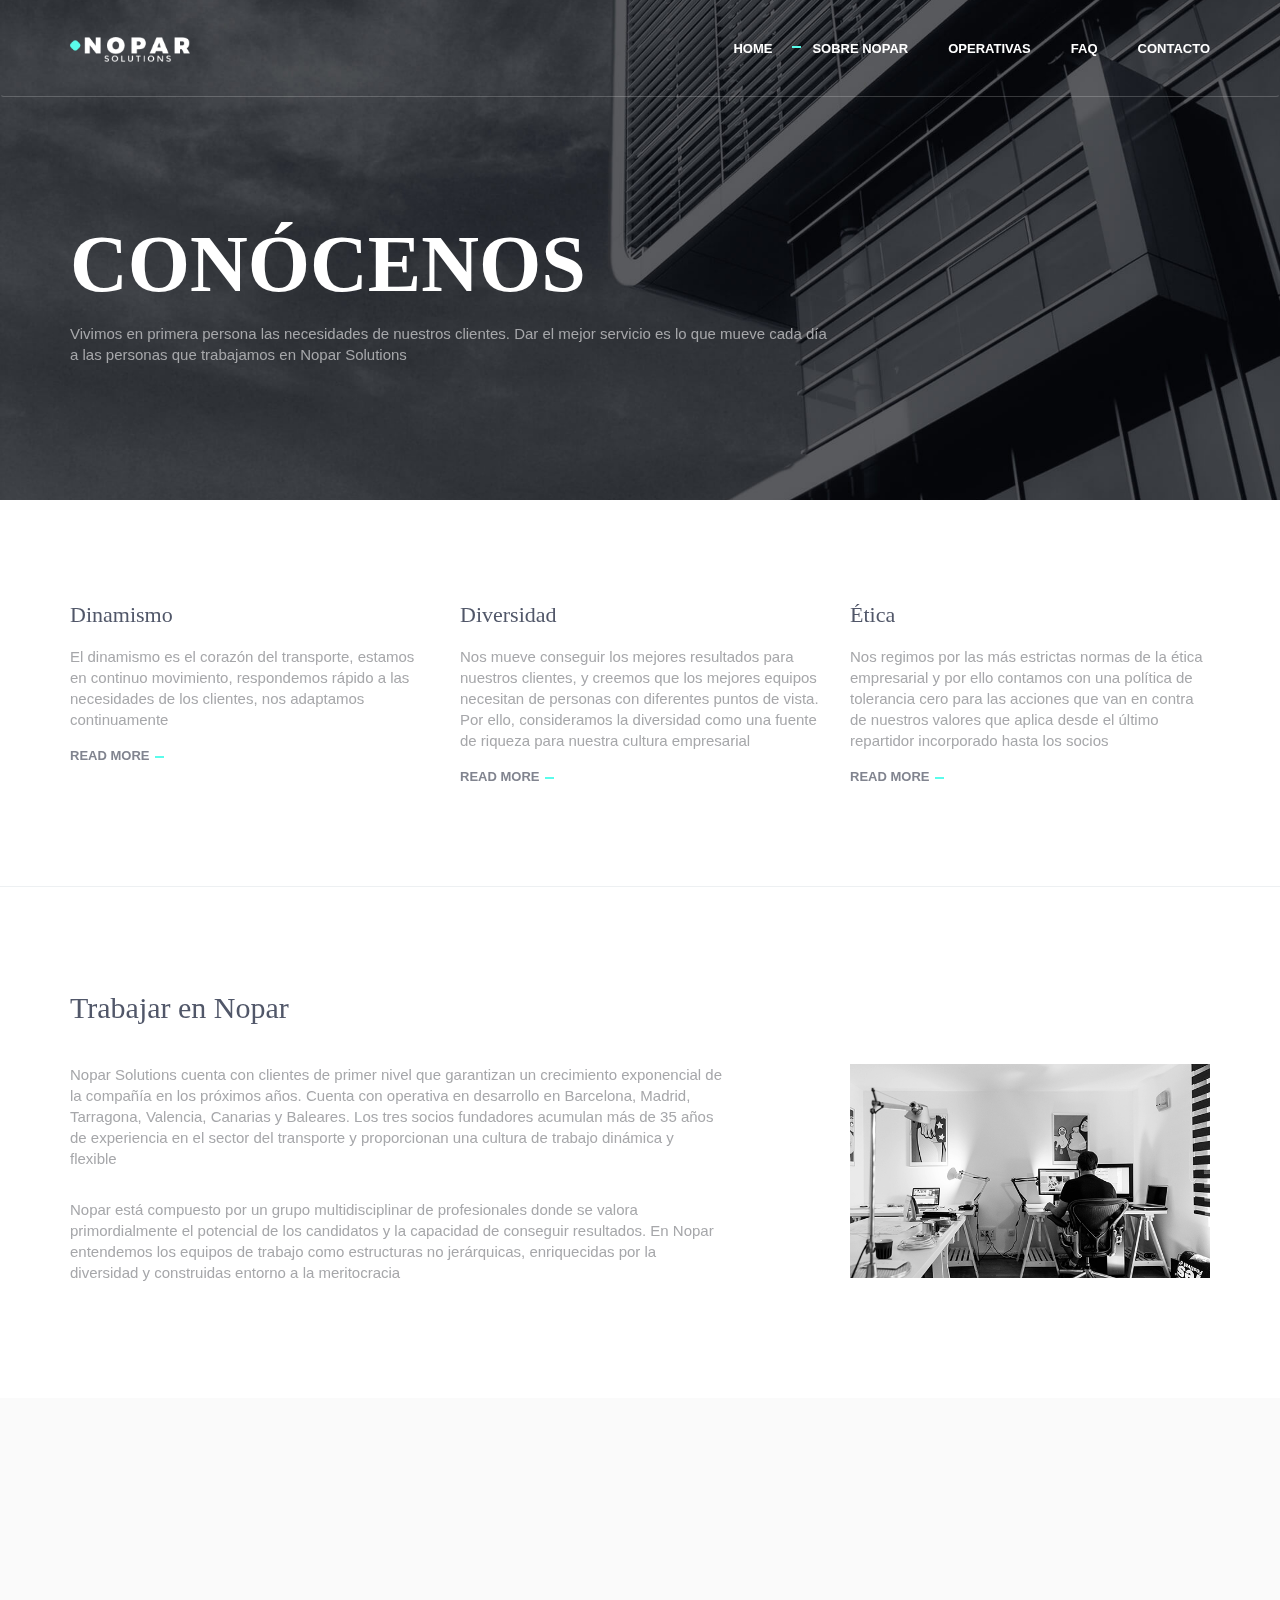
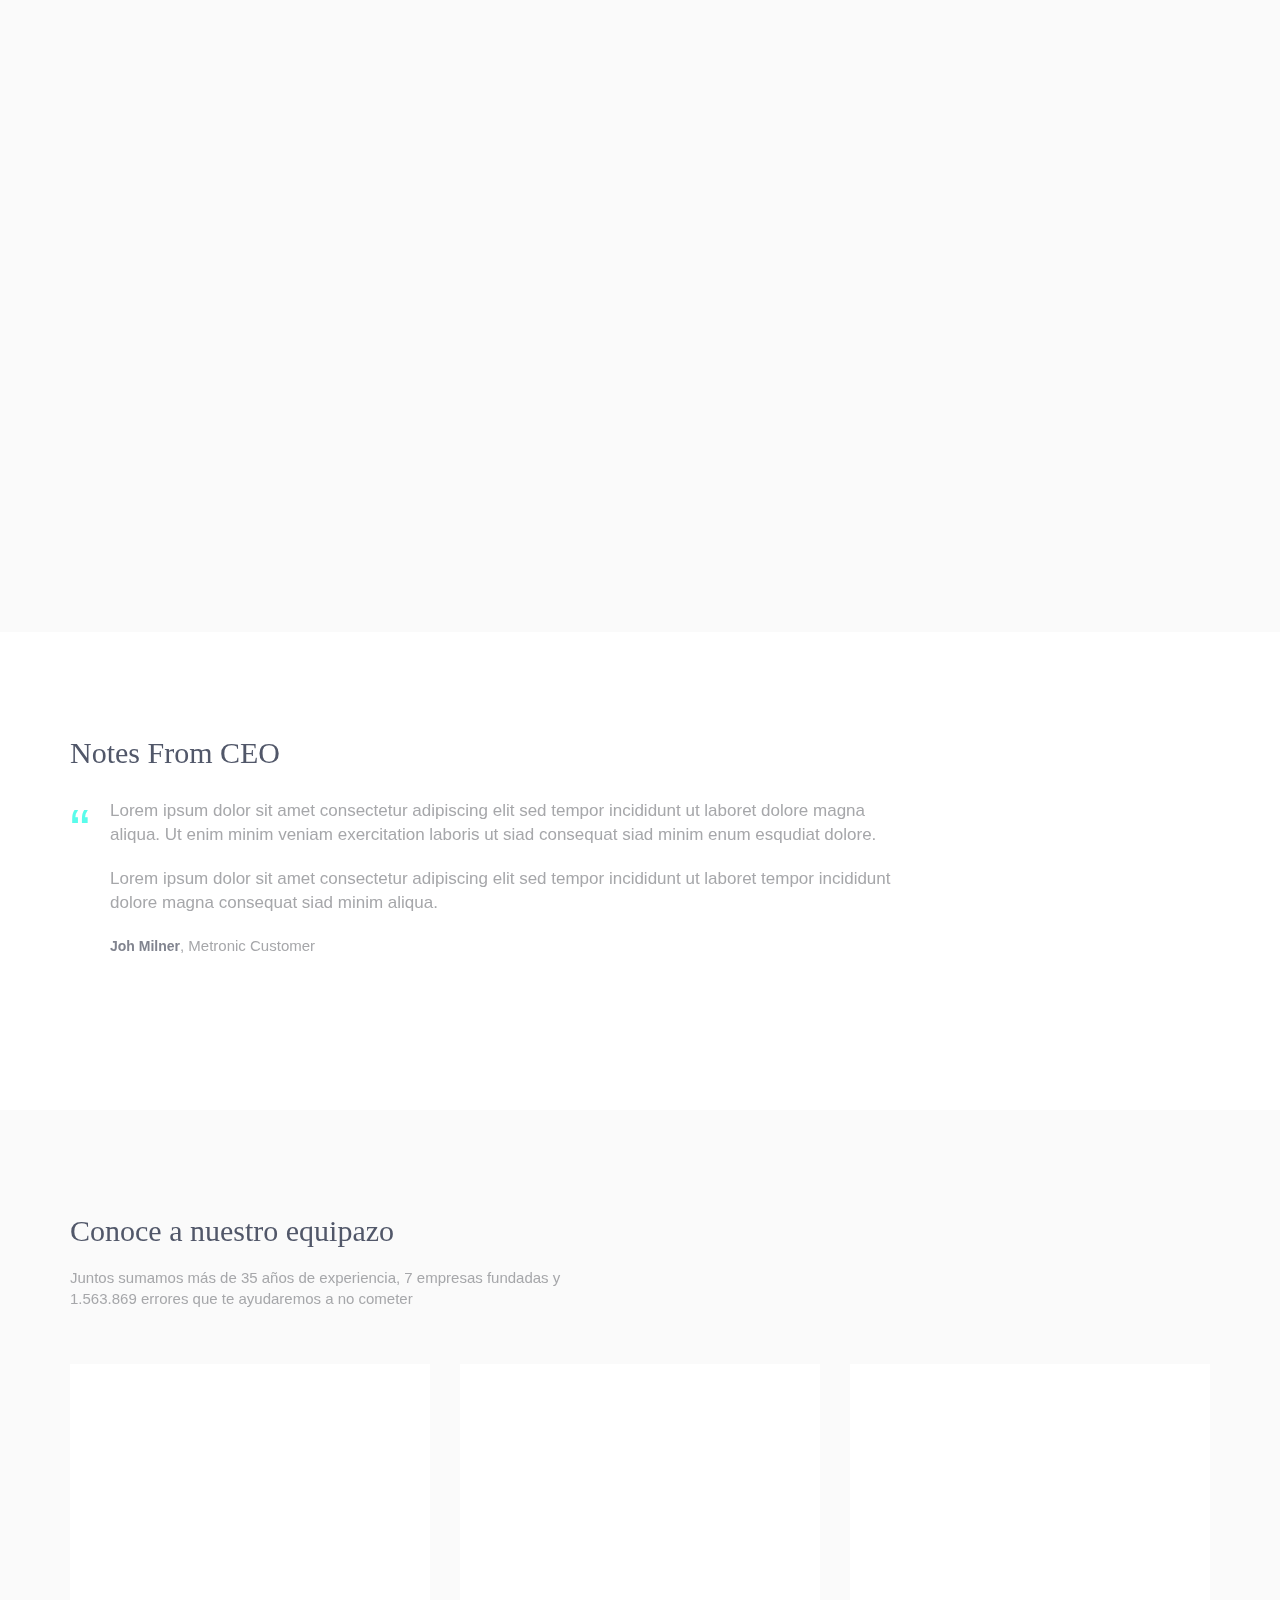
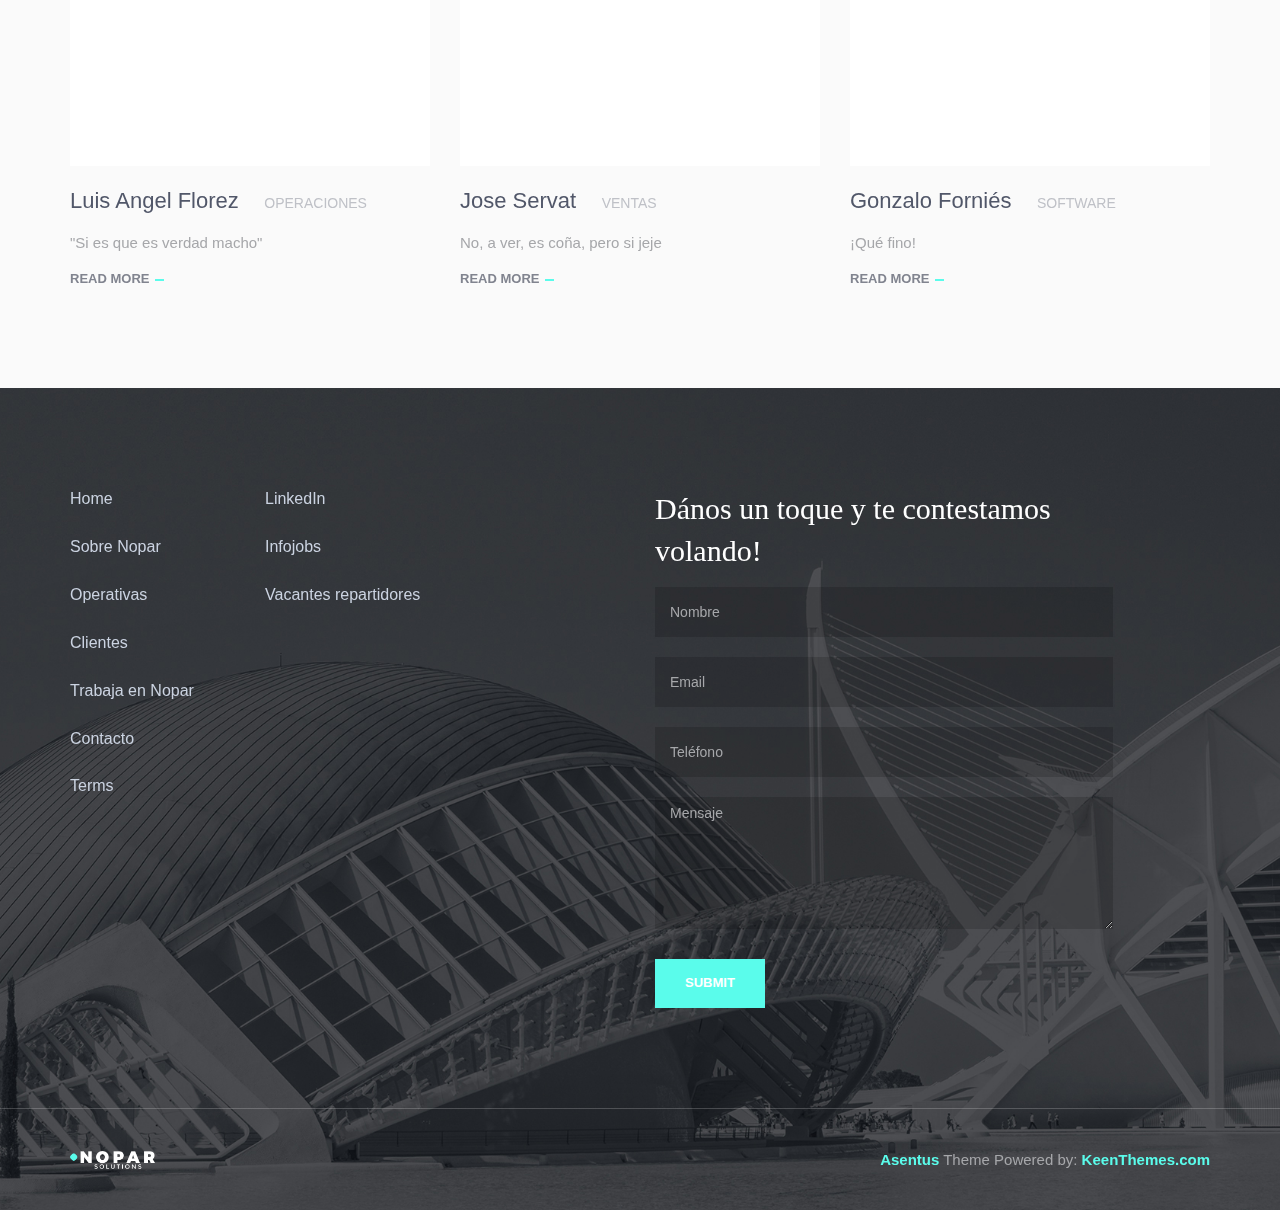
==== commit a286e72a: "add gonzalo htmls" ====
--- a/about.html
+++ b/about.html
@@ -10,11 +10,11 @@
     Website:        http://www.keenthemes.com
     Premium:        Premium Metronic Admin Theme: http://themeforest.net/item/metronic-responsive-admin-dashboard-template/4021469?ref=keenthemes
 ================================== -->
-<html lang="en" class="no-js">
+<html lang="es" class="no-js">
     <!-- BEGIN HEAD -->
     <head>
         <meta charset="utf-8"/>
-        <title>Metronic "Asentus" Frontend Freebie</title>
+        <title>Nopar Solutions - Sobre Nosotros</title>
         <meta http-equiv="X-UA-Compatible" content="IE=edge">
         <meta content="width=device-width, initial-scale=1" name="viewport"/>
         <meta content="" name="description"/>
@@ -67,11 +67,11 @@
                         <div class="menu-container">
                             <ul class="navbar-nav navbar-nav-right">
                                 <li class="nav-item"><a class="nav-item-child nav-item-hover" href="index.html">Home</a></li>
-                                <li class="nav-item"><a class="nav-item-child nav-item-hover" href="pricing.html">Pricing</a></li>
-                                <li class="nav-item"><a class="nav-item-child nav-item-hover active" href="about.html">About</a></li>
-                                <li class="nav-item"><a class="nav-item-child nav-item-hover" href="products.html">Products</a></li>
+                                <!-- <li class="nav-item"><a class="nav-item-child nav-item-hover" href="pricing.html">Pricing</a></li> -->
+                                <li class="nav-item"><a class="nav-item-child nav-item-hover active" href="about.html">Sobre Nopar</a></li>
+                                <li class="nav-item"><a class="nav-item-child nav-item-hover" href="products.html">Operativas</a></li>
                                 <li class="nav-item"><a class="nav-item-child nav-item-hover" href="faq.html">FAQ</a></li>
-                                <li class="nav-item"><a class="nav-item-child nav-item-hover" href="contact.html">Contact</a></li>
+                                <li class="nav-item"><a class="nav-item-child nav-item-hover" href="contact.html">Contacto</a></li>
                             </ul>
                         </div>
                     </div>
@@ -85,8 +85,8 @@
         <!--========== PARALLAX ==========-->
         <div class="parallax-window" data-parallax="scroll" data-image-src="img/1920x1080/01.jpg">
             <div class="parallax-content container">
-                <h1 class="carousel-title">About Us</h1>
-                <p>Lorem ipsum dolor amet consectetur adipiscing dolore magna aliqua <br/> enim minim estudiat veniam siad venumus dolore</p>
+                <h1 class="carousel-title">CONÓCENOS</h1>
+                <p>Vivimos en primera persona las necesidades de nuestros clientes. Dar el mejor servicio es lo que mueve cada día <br/> a las personas que trabajamos en Nopar Solutions</p>
             </div>
         </div>
         <!--========== PARALLAX ==========-->
@@ -98,22 +98,22 @@
                 <div class="row">
                     <div class="col-sm-4 sm-margin-b-50">
                         <div class="wow fadeInLeft" data-wow-duration=".3" data-wow-delay=".3s">
-                            <h3>Art Of Coding</h3>
-                            <p>Lorem ipsum dolor sit amet consectetur adipiscing elit sed tempor incididunt ut laboret dolore magna ut consequat siad esqudiat dolor</p>
+                            <h3>Dinamismo</h3>
+                            <p>El dinamismo es el corazón del transporte, estamos en continuo movimiento, respondemos rápido a las necesidades de los clientes, nos adaptamos continuamente</p>
                             <a class="link" href="#">Read More</a>
                         </div>
                     </div>
                     <div class="col-sm-4 sm-margin-b-50">
                         <div class="wow fadeInLeft" data-wow-duration=".3" data-wow-delay=".2s">
-                            <h3>Clean Design</h3>
-                            <p>Lorem ipsum dolor sit amet consectetur adipiscing elit sed tempor incididunt ut laboret dolore magna ut consequat siad esqudiat dolor</p>
+                            <h3>Diversidad</h3>
+                            <p>Nos mueve conseguir los mejores resultados para nuestros clientes, y creemos que los mejores equipos necesitan de personas con diferentes puntos de vista. Por ello, consideramos la diversidad como una fuente de riqueza para nuestra cultura empresarial</p>
                             <a class="link" href="#">Read More</a>
                         </div>
                     </div>
                     <div class="col-sm-4">
                         <div class="wow fadeInLeft" data-wow-duration=".3" data-wow-delay=".1s">
-                            <h3>Amazing Support</h3>
-                            <p>Lorem ipsum dolor sit amet consectetur adipiscing elit sed tempor incididunt ut laboret dolore magna ut consequat siad esqudiat dolor</p>
+                            <h3>Ética</h3>
+                            <p>Nos regimos por las más estrictas normas de la ética empresarial y por ello contamos con una política de tolerancia cero para las acciones que van en contra de nuestros valores que aplica desde el último repartidor incorporado hasta los socios</p>
                             <a class="link" href="#">Read More</a>
                         </div>
                     </div>
@@ -127,7 +127,7 @@
         <div class="content-lg container">
             <div class="row margin-b-20">
                 <div class="col-sm-6">
-                    <h2>About</h2>
+                    <h2>Trabajar en Nopar</h2>
                 </div>
             </div>
             <!--// end row -->
@@ -135,9 +135,9 @@
             <div class="row">
                 <div class="col-sm-7 sm-margin-b-50">
                     <div class="margin-b-30">
-                        <p>Lorem ipsum dolor sit amet consectetur adipiscing elit sed tempor incididunt ut laboret dolore adipiscing elit sed tempor incididunt ut laboret dolore magna aliqua. Ut enimet minim veniam magna aliqua. Ut enim minim veniam exercitation laboris ut siad consequat siad minim enum esqudiat dolore.</p>
-                    </div>
-                    <p>Lorem ipsum dolor sit amet consectetur adipiscing elit sed tempor incididunt ut laboret tempor incididunt dolore magna consequat siad minim aliqua. Lorem ipsum dolor sit amet consectetur adipiscing elit sed tempor incididunt ut laboret dolore magna aliqua. Ut enim minim veniam exercitation laboris ut siad consequat siad minim enum esqudiat dolore.</p>
+                        <p>Nopar Solutions cuenta con clientes de primer nivel que garantizan un crecimiento exponencial de la compañía en los próximos años. Cuenta con operativa en desarrollo en Barcelona, Madrid, Tarragona, Valencia, Canarias y Baleares. Los tres socios fundadores acumulan más de 35 años de experiencia en el sector del transporte y proporcionan una cultura de trabajo dinámica y flexible</p>
+                    </div>
+                    <p>Nopar está compuesto por un grupo multidisciplinar de profesionales donde se valora primordialmente el potencial de los candidatos y la capacidad de conseguir resultados. En Nopar entendemos los equipos de trabajo como estructuras no jerárquicas, enriquecidas por la diversidad y construidas entorno a la meritocracia</p>
                 </div>
                 <div class="col-sm-4 col-sm-offset-1">
                     <img class="img-responsive" src="img/640x380/01.jpg" alt="Our Office">
@@ -158,8 +158,8 @@
                                     <i class="service-icon icon-chemistry"></i>
                                 </div>
                                 <div class="service-info">
-                                    <h3>Art Of Coding</h3>
-                                    <p class="margin-b-5">Lorem ipsum dolor amet consectetur ut consequat siad esqudiat dolor</p>
+                                    <h3>Servicio de reparto integral</h3>
+                                    <p class="margin-b-5">Solución completa de reparto que incluye desde el software de reparto hasta la contratación y gestión de los repartidores</p>
                                 </div>
                                 <a href="#" class="content-wrapper-link"></a>    
                             </div>
@@ -172,8 +172,8 @@
                                     <i class="service-icon icon-screen-tablet"></i>
                                 </div>
                                 <div class="service-info">
-                                    <h3>Responsive Design</h3>
-                                    <p class="margin-b-5">Lorem ipsum dolor amet consectetur ut consequat siad esqudiat dolor</p>
+                                    <h3>Diseño de rutas de reparto</h3>
+                                    <p class="margin-b-5">Si ya cuentas con un equipo propio de repartidores, per quieres mejorar la organización, la estructura o algún punto concreto</p>
                                 </div>
                                 <a href="#" class="content-wrapper-link"></a>    
                             </div>
@@ -186,8 +186,8 @@
                                     <i class="service-icon icon-badge"></i>
                                 </div>
                                 <div class="service-info">
-                                    <h3>Feature Reach</h3>
-                                    <p class="margin-b-5">Lorem ipsum dolor amet consectetur ut consequat siad esqudiat dolor</p>
+                                    <h3>Entregas especiales</h3>
+                                    <p class="margin-b-5">Siempre hay algún producto o línea de negocio que tiene unas necesidades de reparto especiales, te ayudamos a encontrar el mejor proveedor y a negociar las mejores tarifas</p>
                                 </div>
                                 <a href="#" class="content-wrapper-link"></a>    
                             </div>
@@ -204,8 +204,8 @@
                                     <i class="service-icon icon-notebook"></i>
                                 </div>
                                 <div class="service-info">
-                                    <h3>Useful Documentation</h3>
-                                    <p class="margin-b-5">Lorem ipsum dolor amet consectetur ut consequat siad esqudiat dolor</p>
+                                    <h3>Soluciones tecnológicas</h3>
+                                    <p class="margin-b-5">Si necesitas trazabilidad en tus operaciones, podemos ofrecerte las herramientas que mejor se ajusten a tus necesidades</p>
                                 </div>
                                 <a href="#" class="content-wrapper-link"></a>    
                             </div>
@@ -218,8 +218,8 @@
                                     <i class="service-icon icon-speedometer"></i>
                                 </div>
                                 <div class="service-info">
-                                    <h3>Fast Delivery</h3>
-                                    <p class="margin-b-5">Lorem ipsum dolor amet consectetur ut consequat siad esqudiat dolor</p>
+                                    <h3>Servicio de flota</h3>
+                                    <p class="margin-b-5">Nopar ofrece un servicio de flota de reparto flexible para operadores de transporte</p>
                                 </div>
                                 <a href="#" class="content-wrapper-link"></a>    
                             </div>
@@ -232,8 +232,8 @@
                                     <i class="service-icon icon-badge"></i>
                                 </div>
                                 <div class="service-info">
-                                    <h3>Free Plugins</h3>
-                                    <p class="margin-b-5">Lorem ipsum dolor amet consectetur ut consequat siad esqudiat dolor</p>
+                                    <h3>Outsourcing operaciones</h3>
+                                    <p class="margin-b-5">Subcontrata todo o parte del flujo logístico de tu empresa y céntrate en tus clientes y en tu negocio</p>
                                 </div>
                                 <a href="#" class="content-wrapper-link"></a>    
                             </div>
@@ -295,8 +295,8 @@
             <div class="content-lg container">
                 <div class="row margin-b-40">
                     <div class="col-sm-6">
-                        <h2>Meet the Team</h2>
-                        <p>Lorem ipsum dolor sit amet consectetur adipiscing elit sed tempor incididunt ut laboret dolore magna aliqua enim minim veniam exercitation</p>
+                        <h2>Conoce a nuestro equipazo</h2>
+                        <p>Juntos sumamos más de 35 años de experiencia, 7 empresas fundadas y 1.563.869 errores que te ayudaremos a no cometer</p>
                     </div>
                 </div>
                 <!--// end row -->
@@ -309,9 +309,9 @@
                                 <img class="img-responsive" src="img/770x860/01.jpg" alt="Team Image">
                             </div>
                         </div>
-                        <h4><a href="#">Alicia Keys</a> <span class="text-uppercase margin-l-20">Project Manager</span></h4>
-                        <p>Lorem ipsum dolor sit amet consectetur adipiscing elit sed tempor incdidunt ut laboret dolor magna ut consequat siad esqudiat dolor</p>
-                        <a class="link" href="#">Read More</a>
+                        <h4><a href="#">Luis Angel Florez</a> <span class="text-uppercase margin-l-20">Operaciones</span></h4>
+                        <p>"Si es que es verdad macho"</p>
+                        <a class="link" href="https://www.linkedin.com/in/luisangelflorez/">Read More</a>
                     </div>
                     <!-- End Team -->
 
@@ -322,9 +322,9 @@
                                 <img class="img-responsive" src="img/770x860/02.jpg" alt="Team Image">
                             </div>
                         </div>
-                        <h4><a href="#">James Millner</a> <span class="text-uppercase margin-l-20">Lead Developer</span></h4>
-                        <p>Lorem ipsum dolor sit amet consectetur adipiscing elit sed tempor incdidunt ut laboret dolor magna ut consequat siad esqudiat dolor</p>
-                        <a class="link" href="#">Read More</a>
+                        <h4><a href="#">Jose Servat</a> <span class="text-uppercase margin-l-20">Ventas</span></h4>
+                        <p>No, a ver, es coña, pero si jeje</p>
+                        <a class="link" href="https://www.linkedin.com/in/jose-servat-amat-805859b/">Read More</a>
                     </div>
                     <!-- End Team -->
 
@@ -335,9 +335,9 @@
                                 <img class="img-responsive" src="img/770x860/03.jpg" alt="Team Image">
                             </div>
                         </div>
-                        <h4><a href="#">Scarlet Johanson</a> <span class="text-uppercase margin-l-20">Designer</span></h4>
-                        <p>Lorem ipsum dolor sit amet consectetur adipiscing elit sed tempor incdidunt ut laboret dolor magna ut consequat siad esqudiat dolor</p>
-                        <a class="link" href="#">Read More</a>
+                        <h4><a href="#">Gonzalo Forniés</a> <span class="text-uppercase margin-l-20">Software</span></h4>
+                        <p>¡Qué fino!</p>
+                        <a class="link" href="https://www.linkedin.com/in/gonzalofornies/">Read More</a>
                     </div>
                     <!-- End Team -->
                 </div>
@@ -357,12 +357,12 @@
                             <!-- List -->
                             <ul class="list-unstyled footer-list">
                                 <li class="footer-list-item"><a class="footer-list-link" href="#">Home</a></li>
-                                <li class="footer-list-item"><a class="footer-list-link" href="#">About</a></li>
-                                <li class="footer-list-item"><a class="footer-list-link" href="#">Products</a></li>
-                                <li class="footer-list-item"><a class="footer-list-link" href="#">Pricing</a></li>
-                                <li class="footer-list-item"><a class="footer-list-link" href="#">Clients</a></li>
-                                <li class="footer-list-item"><a class="footer-list-link" href="#">Careers</a></li>
-                                <li class="footer-list-item"><a class="footer-list-link" href="#">Contact</a></li>
+                                <li class="footer-list-item"><a class="footer-list-link" href="#">Sobre Nopar</a></li>
+                                <li class="footer-list-item"><a class="footer-list-link" href="#">Operativas</a></li>
+                                <!-- <li class="footer-list-item"><a class="footer-list-link" href="#">Pricing</a></li> -->
+                                <li class="footer-list-item"><a class="footer-list-link" href="#">Clientes</a></li>
+                                <li class="footer-list-item"><a class="footer-list-link" href="#">Trabaja en Nopar</a></li>
+                                <li class="footer-list-item"><a class="footer-list-link" href="#">Contacto</a></li>
                                 <li class="footer-list-item"><a class="footer-list-link" href="#">Terms</a></li>
                             </ul>
                             <!-- End List -->
@@ -370,19 +370,19 @@
                         <div class="col-sm-4 sm-margin-b-30">
                             <!-- List -->
                             <ul class="list-unstyled footer-list">
-                                <li class="footer-list-item"><a class="footer-list-link" href="#">Twitter</a></li>
-                                <li class="footer-list-item"><a class="footer-list-link" href="#">Facebook</a></li>
-                                <li class="footer-list-item"><a class="footer-list-link" href="#">Instagram</a></li>
-                                <li class="footer-list-item"><a class="footer-list-link" href="#">YouTube</a></li>
+                                <li class="footer-list-item"><a class="footer-list-link" href="https://www.linkedin.com/company/18483337/">LinkedIn</a></li>
+                                <li class="footer-list-item"><a class="footer-list-link" href="https://www.infojobs.net/nopar-spain-s.l./em-i98545355515452787980653012234171301543">Infojobs</a></li>
+                                <li class="footer-list-item"><a class="footer-list-link" href="http://www.jobtoday.com">Vacantes repartidores</a></li>
+                                <!-- <li class="footer-list-item"><a class="footer-list-link" href="#">YouTube</a></li> -->
                             </ul>
                             <!-- End List -->
                         </div>
                         <div class="col-sm-5 sm-margin-b-30">
-                            <h2 class="color-white">Send Us A Note</h2>
-                            <input type="text" class="form-control footer-input margin-b-20" placeholder="Name" required>
+                            <h2 class="color-white">Dános un toque y te contestamos volando!</h2>
+                            <input type="text" class="form-control footer-input margin-b-20" placeholder="Nombre" required>
                             <input type="email" class="form-control footer-input margin-b-20" placeholder="Email" required>
-                            <input type="text" class="form-control footer-input margin-b-20" placeholder="Phone" required>
-                            <textarea class="form-control footer-input margin-b-30" rows="6" placeholder="Message" required></textarea>
+                            <input type="text" class="form-control footer-input margin-b-20" placeholder="Teléfono" required>
+                            <textarea class="form-control footer-input margin-b-30" rows="6" placeholder="Mensaje" required></textarea>
                             <button type="submit" class="btn-theme btn-theme-sm btn-base-bg text-uppercase">Submit</button>
                         </div>
                     </div>
--- a/css/layout.min.css
+++ b/css/layout.min.css
@@ -1 +1 @@
-@charset "UTF-8";.blockquote,.btn-theme,p{line-height:1.4}.btn-theme.active.focus,.btn-theme.active:focus,.btn-theme.focus,.btn-theme:active.focus,.btn-theme:active:focus,.btn-theme:focus,:active,:focus,a,a:active,a:focus,a:hover{outline:0}.btn-theme:hover,.service .service-element,.service .service-info,.service:hover .service-element,.service:hover .service-info{transition-duration:.3s;transition-property:all;transition-timing-function:cubic-bezier(.7,1,.7,1)}.blockquote,.header .nav-item-child,.link,a,body,em,h1,h2,h3,h4,h5,h6,li,li a,p,span{font-family:Hind,sans-serif}.back-to-top:focus,.back-to-top:hover,.btn-theme.focus,.btn-theme:focus,.btn-theme:hover,.content-wrapper-link,.header .logo-wrap:focus,.header .logo-wrap:hover,a:active,a:focus,a:hover,h1>a:focus,h2>a:focus,h3>a:focus,h4>a:focus,h5>a:focus,h6>a:focus{text-decoration:none}.back-to-top,.carousel-title,.header .nav-item-child,.link{text-transform:uppercase}.container-full-width:after,.masonry-grid:after{clear:both}html{overflow-x:hidden}body,html,html a{-webkit-font-smoothing:antialiased}p{font-size:15px;font-weight:400;color:#a6a7aa;margin-bottom:15px}em,li,li a{font-size:16px;font-weight:500;color:#515769}a{color:#81848f}a:active,a:focus,a:hover{color:#999caa}.link{position:relative;font-size:13px;font-weight:600}.link:after{position:absolute;top:8px;right:-15px;width:9px;height:2px;background:#17bed2;content:" "}span{font-size:14px;font-weight:400;color:#bfc1c7}h1,h2,h3,h4,h5,h6{font-weight:700;color:#515769;line-height:1.4;margin:0 0 15px}h1>a,h2>a,h3>a,h4>a,h5>a,h6>a{color:#515769}h1>a:hover,h2>a:hover,h3>a:hover,h4>a:hover,h5>a:hover,h6>a:hover{color:#999caa;text-decoration:none}h1{font-size:40px}h2{font-size:30px}h3,h4{font-size:22px}::selection{color:#fff;background:#17bed2;text-shadow:none}::-webkit-selection{color:#fff;background:#17bed2;text-shadow:none}::-moz-selection{color:#fff;background:#17bed2;text-shadow:none}.section-seperator{border-bottom:1px solid #edf0f2}.content-wrapper-link{position:absolute;top:0;left:0;right:0;bottom:0;display:block;z-index:3}.blockquote{position:relative;font-size:17px;font-weight:400;color:#a6a7aa;border-left:none;margin-left:20px}.blockquote:before{position:absolute;top:0;left:-20px;font-size:60px;display:inline-block;color:#17bed2;content:'“'}.btn-theme{position:relative;display:inline-block;text-align:center;background-image:none;border-style:solid;white-space:nowrap;vertical-align:middle;-ms-touch-action:manipulation;touch-action:manipulation;cursor:pointer;-webkit-user-select:none;-moz-user-select:none;-ms-user-select:none;user-select:none}.btn-theme.active,.btn-theme:active{background-image:none;outline:0}.btn-theme.disabled,.btn-theme[disabled],fieldset[disabled] .btn-theme{cursor:not-allowed;box-shadow:none;opacity:.65;pointer-events:none}.btn-white-brd{color:#fff;background:0 0;border-color:rgba(255,255,255,.3);border-width:1px}.btn-white-brd.focus,.btn-white-brd:focus,.btn-white-brd:hover{color:#515769;background:#fff;border-color:transparent}.btn-default-bg{color:#515769;background:#f3f4f5;border-color:transparent;border-width:0}.btn-base-bg,.btn-default-bg.focus,.btn-default-bg:focus,.btn-default-bg:hover{background:#17bed2;color:#fff;border-color:transparent}.btn-base-bg{border-width:0}.btn-base-bg.focus,.btn-base-bg:focus,.btn-base-bg:hover{color:#fff;background:#63cbd7;border-color:transparent}.footer .footer-seperator,.header .navbar{border-bottom:1px solid rgba(255,255,255,.2)}.btn-theme-sm{font-size:13px;font-weight:600;padding:15px 30px}.pricing{padding:70px 45px;background:#fff;margin-top:50px}@media (max-width:768px){.pricing{margin-top:0}}.pricing.pricing-active{padding-top:110px;padding-bottom:110px;margin-top:10px}@media (max-width:768px){.pricing.pricing-active{margin-top:0}}.pricing .pricing-icon{display:block;font-size:30px;color:#999caa;margin-bottom:30px}.pricing .pricing-list-item{position:relative;font-size:13px;color:#81848f;padding-left:20px;margin-bottom:10px}.pricing .pricing-list-item:before{position:absolute;top:7px;left:0;width:9px;height:2px;background:#17bed2;content:" ";margin-right:10px}@media (max-width:991px){.promo-section .promo-section-col{padding-top:100px;padding-bottom:100px}}@media (min-width:992px){.promo-section{position:relative;height:400px}.promo-section .promo-section-col{width:45%}.promo-section .promo-section-img-left{position:absolute;top:0;right:50%}.promo-section .promo-section-img-right{position:absolute;top:0;left:50%}.promo-section .ver-center{display:table;height:400px}.promo-section .ver-center-aligned{display:table-cell;vertical-align:middle}}.service{background:#fff;padding:50px}.service .service-element,.service .service-info{-webkit-transform:translate3d(0,0,0);-moz-transform:translate3d(0,0,0);transform:translate3d(0,0,0)}.service .service-icon{display:block;font-size:30px;color:#999caa;margin-bottom:30px}.header .logo-img,.header .logo-img-main,.header .logo-wrap{display:inline-block}.service:hover .service-element{opacity:0;-webkit-transform:translate3d(0,-100%,0);-moz-transform:translate3d(0,-100%,0);transform:translate3d(0,-100%,0)}.service:hover .service-info{-webkit-transform:translate3d(0,-30%,0);-moz-transform:translate3d(0,-30%,0);transform:translate3d(0,-30%,0)}.work,.work .work-overlay{position:relative}.work .work-content,.work .work-overlay:before{position:absolute;transition-property:all;transition-timing-function:cubic-bezier(.7,1,.7,1);transition-duration:.3s;left:0}.work .work-overlay:before{top:0;width:100%;height:100%;background:0 0;content:" "}.work .work-content{bottom:0;opacity:0;padding:25px;-webkit-transform:translate3d(0,20px,0);-moz-transform:translate3d(0,20px,0);transform:translate3d(0,20px,0)}.work:hover .work-overlay:before{background:rgba(0,0,0,.5);transition-duration:.3s;transition-property:all;transition-timing-function:cubic-bezier(.7,1,.7,1)}.work:hover .work-content{opacity:1;-webkit-transform:translate3d(0,0,0);-moz-transform:translate3d(0,0,0);transform:translate3d(0,0,0);transition-duration:.3s;transition-property:all;transition-timing-function:cubic-bezier(.7,1,.7,1)}.footer{background:url(../img/1920x1080/03.jpg) center center no-repeat;background-size:cover}.footer .footer-list{margin-bottom:0}.footer .footer-list-item{color:#cbd3e1;margin-bottom:25px}.footer .footer-list-link{color:#cbd3e1}.footer .footer-list-link:hover{color:#fff}.footer .footer-input{background:rgba(0,0,0,.15)}.footer .footer-logo{width:85px;height:auto}.navbar-fixed-top .navbar-collapse{max-height:100%}.header .navbar{margin-bottom:0;transition-duration:.3s;transition-property:all;transition-timing-function:cubic-bezier(.7,1,.7,1)}.header .navbar-toggle{width:25px;height:25px;border:none;padding:0;margin:35px 0}.header .navbar-toggle .toggle-icon{position:relative;width:21px;height:1px;display:inline-block;background:#515769;transition-duration:.3s;transition-property:all;transition-timing-function:cubic-bezier(.7,1,.7,1)}.header .navbar-toggle .toggle-icon:after,.header .navbar-toggle .toggle-icon:before{position:absolute;left:0;background:#515769;content:" "}.header .navbar-toggle .toggle-icon:before{width:10px;height:1px;bottom:10px;-webkit-transform:rotate(0);-moz-transform:rotate(0);transform:rotate(0);transition-duration:.3s;transition-property:all;transition-timing-function:cubic-bezier(.7,1,.7,1)}.header .navbar-toggle .toggle-icon:after{width:16px;height:1px;top:-5px;-webkit-transform:rotate(0);-moz-transform:rotate(0);transform:rotate(0);transition-duration:.3s;transition-property:all;transition-timing-function:cubic-bezier(.7,1,.7,1)}.header .navbar-toggle:hover .toggle-icon{background:#17bed2;transition-duration:.3s;transition-property:all;transition-timing-function:cubic-bezier(.7,1,.7,1)}.header .navbar-toggle:hover .toggle-icon:after,.header .navbar-toggle:hover .toggle-icon:before{width:21px;height:1px;background:#17bed2;transition-duration:.3s;transition-property:all;transition-timing-function:cubic-bezier(.7,1,.7,1)}.header .logo-img-active,.header .logo-img-main,.header .nav-item .nav-item-hover.active:after,.header .nav-item:hover .nav-item-hover:after{transition-duration:.4s;transition-property:all;transition-timing-function:cubic-bezier(.7,1,.7,1)}.header .navbar-toggle:hover .toggle-icon.is-clicked{background:rgba(81,87,105,0)}.header .logo{width:100px;height:100px;float:left;max-height:95px;line-height:65px}.header .logo-wrap{padding:15px 0}.header .logo-img{width:85px;height:auto;max-width:100%;max-height:100%;vertical-align:middle}.header .logo-img-active{display:none}.header .nav-item,.header .nav-item-child{display:block;position:relative}.header .navbar-nav{padding-left:0;margin-bottom:0;list-style:none}.header .nav-item:last-child .nav-item-child{padding-right:0}.header .nav-item .nav-item-hover.active:after,.header .nav-item:hover .nav-item-hover:after{opacity:1}.header .nav-item-child{font-size:13px;font-weight:600;color:#fff;line-height:55px;padding:20px;transition-duration:.3s;transition-property:all;transition-timing-function:cubic-bezier(.7,1,.7,1)}.header .nav-item-hover{position:relative}.header .nav-item-hover:after{position:absolute;top:45px;left:0;width:9px;height:2px;background:#17bed2;opacity:0;content:" ";transition-duration:.4s;transition-property:all;transition-timing-function:cubic-bezier(.7,1,.7,1)}@media (max-width:991px){.header{background:#fff}.header .navbar-toggle{display:block}.header .navbar-collapse.collapse{display:none!important}.header .navbar-collapse.collapse.in{display:block!important}.header .nav-collapse{padding-left:0;padding-right:0}.header .navbar-nav{margin:0;float:none}.header .navbar-nav .nav-item{float:none}.header .menu-container:after,.header .menu-container:before{content:" ";display:table}.header .menu-container:after{clear:both}.header .logo .logo-img-main{display:none}.header .logo .logo-img-active{display:inline-block}.header .nav-item-child{color:#515769;line-height:1.4;padding:12px 12px 12px 15px}.header .nav-item-hover:after{position:absolute;top:19px}}@media (max-width:767px){.header .menu-container{padding-left:15px;padding-right:15px;margin-left:0;margin-right:0}.header .navbar>.container,.header .navbar>.container>.nav-collapse{padding-left:0;padding-right:0;margin-left:0;margin-right:0}.header .navbar>.container{width:auto}}@media (min-width:992px){.header .navbar-nav-right{float:right}.page-on-scroll .header .navbar{background:#fff;border-bottom-color:#f0f0f0;transition-duration:.3s;transition-property:all;transition-timing-function:cubic-bezier(.7,1,.7,1)}.page-on-scroll .header .logo-img-active,.page-on-scroll .header .logo-img-main{transition-duration:.4s;transition-property:all;transition-timing-function:cubic-bezier(.7,1,.7,1)}.page-on-scroll .header .logo-img-main{display:none}.page-on-scroll .header .logo-img-active{display:inline-block}.page-on-scroll .header .nav-item-child{color:#515769;transition-duration:.3s;transition-property:all;transition-timing-function:cubic-bezier(.7,1,.7,1)}}.contact-list>li{font-size:13px;color:#81848f;margin-bottom:10px}.back-to-top,.back-to-top:hover{color:#fff;transition-property:all;transition-timing-function:cubic-bezier(.7,1,.7,1);transition-duration:.3s}.back-to-top{position:fixed;right:10px;bottom:10px;display:inline-block;z-index:9;width:40px;height:40px;font-size:11px;font-weight:400;text-align:center;line-height:3;letter-spacing:1px;background:#515769;border-radius:3px;visibility:hidden;opacity:0;padding:5px;-webkit-transform:translate3d(0,50px,0);-moz-transform:translate3d(0,50px,0);transform:translate3d(0,50px,0)}.back-to-top.back-to-top-is-visible{visibility:visible;opacity:.6;-webkit-transform:translate3d(0,0,0);-moz-transform:translate3d(0,0,0);transform:translate3d(0,0,0);transition-duration:.3s;transition-property:all;transition-timing-function:cubic-bezier(.7,1,.7,1)}.back-to-top.back-to-top-is-visible:hover{opacity:1;transition-duration:.3s;transition-property:all;transition-timing-function:cubic-bezier(.7,1,.7,1)}.back-to-top.back-to-top-fade-out{opacity:.4}.back-to-top.back-to-top-fade-out:hover{opacity:1;transition-duration:.3s;transition-property:all;transition-timing-function:cubic-bezier(.7,1,.7,1)}.swiper-clients-img,.swiper-clients-img:hover{transition-duration:.2s;transition-property:all;transition-timing-function:cubic-bezier(.7,1,.7,1)}.form-control{height:50px;font-size:14px;font-weight:400;color:#a6a7aa;background:#fafafa;border:none;box-shadow:none;border-radius:0;padding-left:15px}.form-control::-moz-placeholder{color:#a6a7aa}.form-control:-ms-input-placeholder{color:#a6a7aa}.form-control::-webkit-input-placeholder{color:#a6a7aa}.form-control:focus{color:#515769;box-shadow:none}.form-control:focus::-moz-placeholder{color:#515769}.form-control:focus:-ms-input-placeholder{color:#515769}.form-control:focus::-webkit-input-placeholder{color:#515769}.full-screen{background-size:cover;background-position:center;background-repeat:no-repeat}.carousel-indicators{left:auto;width:auto;padding-left:0;margin-left:0}.carousel-centered{position:absolute;top:50%;-webkit-transform:translate3d(0,-50%,0);-moz-transform:translate3d(0,-50%,0);transform:translate3d(0,-50%,0)}.carousel-title{font-size:80px;font-weight:700;color:#fff;line-height:1.1}@media (max-width:768px){.carousel-title{font-size:60px}}.gm-style>div:first-child>div+div>div:last-child>div>div:first-child>div,.gm-style>div:first-child>div+div>div:last-child>div>div:first-child>div>div>div{background-color:#fff!important;box-shadow:none!important}.gm-style>div:first-child>div+div>div:last-child>div>div:first-child>div:first-child,.gm-style>div:first-child>div+div>div:last-child>div>div:last-child>img{display:none}.gm-style>div:first-child>div+div>div:last-child>div>div:last-child{overflow:inherit!important}.overflow-h,.swiper-slider{overflow:hidden}.gm-style>div:first-child>div+div>div:last-child>div>div:last-child:after{position:absolute;top:0;right:0;font-size:15px;font-family:Simple-Line-Icons;color:#515769;content:"\e082"}.gm-style-iw{top:22px!important;left:22px!important}.masonry-grid{position:relative;margin:0 -2px}.masonry-grid:after,.masonry-grid:before{content:" ";display:table}.masonry-grid .masonry-grid-item{display:block;float:left;vertical-align:top;padding:0 2px;margin-bottom:4px}.masonry-grid .masonry-grid-item.col-12{width:100%}.masonry-grid .masonry-grid-item.col-11{width:91.66666667%}.masonry-grid .masonry-grid-item.col-10{width:83.33333333%}.masonry-grid .masonry-grid-item.col-9{width:75%}.masonry-grid .masonry-grid-item.col-8{width:66.66666667%}.masonry-grid .masonry-grid-item.col-7{width:58.33333333%}.masonry-grid .masonry-grid-item.col-6{width:50%}.masonry-grid .masonry-grid-item.col-5{width:41.66666667%}.masonry-grid .masonry-grid-item.col-4{width:33.33333333%}.masonry-grid .masonry-grid-item.col-3{width:25%}.masonry-grid .masonry-grid-item.col-2{width:16.66666667%}.masonry-grid .masonry-grid-item.col-1{width:8.33333333%}@media (max-width:768px){.masonry-grid .masonry-grid-item,.masonry-grid .masonry-grid-item.col-1,.masonry-grid .masonry-grid-item.col-10,.masonry-grid .masonry-grid-item.col-11,.masonry-grid .masonry-grid-item.col-12,.masonry-grid .masonry-grid-item.col-2,.masonry-grid .masonry-grid-item.col-3,.masonry-grid .masonry-grid-item.col-4,.masonry-grid .masonry-grid-item.col-5,.masonry-grid .masonry-grid-item.col-6,.masonry-grid .masonry-grid-item.col-7,.masonry-grid .masonry-grid-item.col-8,.masonry-grid .masonry-grid-item.col-9{width:50%}}@media (max-width:600px){.masonry-grid .masonry-grid-item,.masonry-grid .masonry-grid-item.col-1,.masonry-grid .masonry-grid-item.col-10,.masonry-grid .masonry-grid-item.col-11,.masonry-grid .masonry-grid-item.col-12,.masonry-grid .masonry-grid-item.col-2,.masonry-grid .masonry-grid-item.col-3,.masonry-grid .masonry-grid-item.col-4,.masonry-grid .masonry-grid-item.col-5,.masonry-grid .masonry-grid-item.col-6,.masonry-grid .masonry-grid-item.col-7,.masonry-grid .masonry-grid-item.col-8,.masonry-grid .masonry-grid-item.col-9{width:100%}}.swiper-slider{position:relative;width:100%;height:100%}.swiper-clients-img{display:block;width:190px;height:auto;margin:0 auto;opacity:1;cursor:pointer}.swiper-clients-img:hover{opacity:.8}.color-base{color:#17bed2}.color-white{color:#fff}.color-heading{color:#515769}.color-subtitle{color:#a6a7aa}.color-link{color:#81848f}.color-link-hover{color:#999caa}.color-sky-light{color:#fafafa}.bg-color-base{background:#17bed2}.bg-color-white{background:#fff}.bg-color-heading{background:#515769}.bg-color-subtitle{background:#a6a7aa}.bg-color-link{background:#81848f}.bg-color-link-hover{background:#999caa}.bg-color-sky-light{background:#fafafa}.row-space-1{margin-right:-1px;margin-left:-1px}.row-space-1>[class*=col-]{padding-left:1px;padding-right:1px}.content{padding-top:40px;padding-bottom:40px}.content-sm{padding-top:60px;padding-bottom:60px}.content-md{padding-top:80px;padding-bottom:80px}.content-lg{padding-top:100px;padding-bottom:100px}.parallax-content{padding-top:220px;padding-bottom:120px}.full-width{width:100%;height:auto}.container-full-width{width:100%}.container-full-width:after,.container-full-width:before{content:" ";display:table}.fweight-300{font-weight:300!important}.fweight-400{font-weight:400!important}.fweight-500{font-weight:500!important}.fweight-600{font-weight:600!important}.fweight-700{font-weight:700!important}.margin-l-0{margin-left:0!important}.margin-l-5{margin-left:5px!important}.margin-l-10{margin-left:10px!important}.margin-l-20{margin-left:20px!important}.margin-r-0{margin-right:0!important}.margin-r-5{margin-right:5px!important}.margin-r-10{margin-right:10px!important}.margin-r-20{margin-right:20px!important}.margin-b-0{margin-bottom:0!important}.margin-b-2{margin-bottom:2px!important}.margin-b-5{margin-bottom:5px!important}.margin-b-10{margin-bottom:10px!important}.margin-b-20{margin-bottom:20px!important}.margin-b-30{margin-bottom:30px!important}.margin-b-40{margin-bottom:40px!important}.margin-b-50{margin-bottom:50px!important}.margin-b-60{margin-bottom:60px!important}.margin-b-70{margin-bottom:70px!important}.margin-b-80{margin-bottom:80px!important}.margin-b-90{margin-bottom:90px!important}.margin-b-100{margin-bottom:100px!important}@media (max-width:992px){.md-margin-b-0{margin-bottom:0!important}.md-margin-b-2{margin-bottom:2px!important}.md-margin-b-5{margin-bottom:5px!important}.md-margin-b-10{margin-bottom:10px!important}.md-margin-b-20{margin-bottom:20px!important}.md-margin-b-30{margin-bottom:30px!important}.md-margin-b-40{margin-bottom:40px!important}.md-margin-b-50{margin-bottom:50px!important}.md-margin-b-60{margin-bottom:60px!important}.md-margin-b-70{margin-bottom:70px!important}.md-margin-b-80{margin-bottom:80px!important}.md-margin-b-90{margin-bottom:90px!important}.md-margin-b-100{margin-bottom:100px!important}}@media (max-width:768px){.sm-margin-b-0{margin-bottom:0!important}.sm-margin-b-2{margin-bottom:2px!important}.sm-margin-b-5{margin-bottom:5px!important}.sm-margin-b-10{margin-bottom:10px!important}.sm-margin-b-20{margin-bottom:20px!important}.sm-margin-b-30{margin-bottom:30px!important}.sm-margin-b-40{margin-bottom:40px!important}.sm-margin-b-50{margin-bottom:50px!important}.sm-margin-b-60{margin-bottom:60px!important}.sm-margin-b-70{margin-bottom:70px!important}.sm-margin-b-80{margin-bottom:80px!important}.sm-margin-b-90{margin-bottom:90px!important}.sm-margin-b-100{margin-bottom:100px!important}}@media (max-width:480px){.xs-margin-b-0{margin-bottom:0!important}.xs-margin-b-2{margin-bottom:2px!important}.xs-margin-b-5{margin-bottom:5px!important}.xs-margin-b-10{margin-bottom:10px!important}.xs-margin-b-20{margin-bottom:20px!important}.xs-margin-b-30{margin-bottom:30px!important}.xs-margin-b-40{margin-bottom:40px!important}.xs-margin-b-50{margin-bottom:50px!important}.xs-margin-b-60{margin-bottom:60px!important}.xs-margin-b-70{margin-bottom:70px!important}.xs-margin-b-80{margin-bottom:80px!important}.xs-margin-b-90{margin-bottom:90px!important}.xs-margin-b-100{margin-bottom:100px!important}}.height-100{height:100px!important}.height-200{height:200px!important}.height-300{height:300px!important}.height-400{height:400px!important}+@charset "UTF-8";html{overflow-x:hidden}body,html,html a{-webkit-font-smoothing:antialiased}body{font-family:Montserrat,sans-serif}p{font-size:15px;font-weight:300;font-family:Montserrat,sans-serif;color:#a6a7aa;line-height:1.4;margin-bottom:15px}em,li,li a{font-size:16px;font-weight:500;font-family:Montserrat,sans-serif;color:#515769}a{font-family:Montserrat,sans-serif;color:#81848f;outline:0}a:active,a:focus,a:hover{outline:0;color:#999caa;text-decoration:none}.link{position:relative;font-size:13px;font-weight:600;font-family:Montserrat,sans-serif;text-transform:uppercase}.link:after{position:absolute;top:8px;right:-15px;width:9px;height:2px;background:#5afceb;content:" "}span{font-size:14px;font-weight:400;font-family:Montserrat,sans-serif;color:#bfc1c7}h1,h2,h3,h4,h5,h6{font-weight:400;font-family:Playfair Display,serif;color:#515769;line-height:1.4;margin:0 0 15px}h1>a,h2>a,h3>a,h4>a,h5>a,h6>a{color:#515769}h1>a:hover,h2>a:hover,h3>a:hover,h4>a:hover,h5>a:hover,h6>a:hover{color:#999caa;text-decoration:none}h1>a:focus,h2>a:focus,h3>a:focus,h4>a:focus,h5>a:focus,h6>a:focus{text-decoration:none}h1{font-size:40px}h2{font-size:30px}h3{font-size:22px}h4{font-size:22px}::selection{color:#fff;background:#5afceb;text-shadow:none}::-webkit-selection{color:#fff;background:#5afceb;text-shadow:none}::-moz-selection{color:#fff;background:#5afceb;text-shadow:none}:active,:focus{outline:0}.section-seperator{border-bottom:1px solid #edf0f2}.content-wrapper-link{position:absolute;top:0;left:0;right:0;bottom:0;display:block;z-index:3;text-decoration:none}.blockquote{position:relative;font-size:17px;font-weight:400;font-family:Montserrat,sans-serif;color:#a6a7aa;line-height:1.4;border-left:none;margin-left:20px}.blockquote:before{position:absolute;top:0;left:-20px;font-size:60px;display:inline-block;color:#5afceb;content:'“'}.btn-theme{position:relative;display:inline-block;line-height:1.4;text-align:center;background-image:none;border-style:solid;white-space:nowrap;vertical-align:middle;-ms-touch-action:manipulation;touch-action:manipulation;cursor:pointer;-webkit-user-select:none;-moz-user-select:none;-ms-user-select:none;user-select:none}.btn-theme.active.focus,.btn-theme.active:focus,.btn-theme.focus,.btn-theme:active.focus,.btn-theme:active:focus,.btn-theme:focus{outline:0}.btn-theme:hover{transition-duration:.3s;transition-property:all;transition-timing-function:cubic-bezier(.7,1,.7,1)}.btn-theme.focus,.btn-theme:focus,.btn-theme:hover{text-decoration:none}.btn-theme.active,.btn-theme:active{background-image:none;outline:0}.btn-theme.disabled,.btn-theme[disabled],fieldset[disabled] .btn-theme{cursor:not-allowed;box-shadow:none;opacity:.65;pointer-events:none}.btn-white-brd{color:#fff;background:0 0;border-color:rgba(255,255,255,.3);border-width:1px}.btn-white-brd.focus,.btn-white-brd:focus,.btn-white-brd:hover{color:#515769;background:#fff;border-color:transparent}.btn-default-bg{color:#515769;background:#f3f4f5;border-color:transparent;border-width:0}.btn-default-bg.focus,.btn-default-bg:focus,.btn-default-bg:hover{color:#fff;background:#5afceb;border-color:transparent}.btn-base-bg{color:#fff;background:#5afceb;border-color:transparent;border-width:0}.btn-base-bg.focus,.btn-base-bg:focus,.btn-base-bg:hover{color:#fff;background:#63cbd7;border-color:transparent}.btn-theme-sm{font-size:13px;font-weight:600;padding:15px 30px}.pricing{padding:70px 45px;background:#fff;margin-top:50px}@media (max-width:768px){.pricing{margin-top:0}}.pricing.pricing-active{padding-top:110px;padding-bottom:110px;margin-top:10px}@media (max-width:768px){.pricing.pricing-active{margin-top:0}}.pricing .pricing-icon{display:block;font-size:30px;color:#999caa;margin-bottom:30px}.pricing .pricing-list-item{position:relative;font-size:13px;color:#81848f;padding-left:20px;margin-bottom:10px}.pricing .pricing-list-item:before{position:absolute;top:7px;left:0;width:9px;height:2px;background:#5afceb;content:" ";margin-right:10px}@media (max-width:991px){.promo-section .promo-section-col{padding-top:100px;padding-bottom:100px}}@media (min-width:992px){.promo-section{position:relative;height:400px}.promo-section .promo-section-col{width:45%}.promo-section .promo-section-img-left{position:absolute;top:0;right:50%}.promo-section .promo-section-img-right{position:absolute;top:0;left:50%}.promo-section .ver-center{display:table;height:400px}.promo-section .ver-center-aligned{display:table-cell;vertical-align:middle}}.service{background:#fff;padding:50px}.service .service-element,.service .service-info{-webkit-transform:translate3d(0,0,0);-moz-transform:translate3d(0,0,0);transform:translate3d(0,0,0);transition-duration:.3s;transition-property:all;transition-timing-function:cubic-bezier(.7,1,.7,1)}.service .service-icon{display:block;font-size:30px;color:#999caa;margin-bottom:30px}.service:hover .service-element{opacity:0;-webkit-transform:translate3d(0,-100%,0);-moz-transform:translate3d(0,-100%,0);transform:translate3d(0,-100%,0);transition-duration:.3s;transition-property:all;transition-timing-function:cubic-bezier(.7,1,.7,1)}.service:hover .service-info{-webkit-transform:translate3d(0,-30%,0);-moz-transform:translate3d(0,-30%,0);transform:translate3d(0,-30%,0);transition-duration:.3s;transition-property:all;transition-timing-function:cubic-bezier(.7,1,.7,1)}.work{position:relative}.work .work-overlay{position:relative}.work .work-overlay:before{position:absolute;top:0;left:0;width:100%;height:100%;background:0 0;content:" ";transition-duration:.3s;transition-property:all;transition-timing-function:cubic-bezier(.7,1,.7,1)}.work .work-content{position:absolute;left:0;bottom:0;opacity:0;padding:25px;-webkit-transform:translate3d(0,20px,0);-moz-transform:translate3d(0,20px,0);transform:translate3d(0,20px,0);transition-duration:.3s;transition-property:all;transition-timing-function:cubic-bezier(.7,1,.7,1)}.work:hover .work-overlay:before{background:rgba(0,0,0,.5);transition-duration:.3s;transition-property:all;transition-timing-function:cubic-bezier(.7,1,.7,1)}.work:hover .work-content{opacity:1;-webkit-transform:translate3d(0,0,0);-moz-transform:translate3d(0,0,0);transform:translate3d(0,0,0);transition-duration:.3s;transition-property:all;transition-timing-function:cubic-bezier(.7,1,.7,1)}.footer{background:url(../img/1920x1080/03.jpg) no-repeat;background-size:cover;background-position:center center}.footer .footer-seperator{border-bottom:1px solid rgba(255,255,255,.2)}.footer .footer-list{margin-bottom:0}.footer .footer-list-item{color:#cbd3e1;margin-bottom:25px}.footer .footer-list-link{color:#cbd3e1}.footer .footer-list-link:hover{color:#fff}.footer .footer-input{background:rgba(0,0,0,.15)}.footer .footer-logo{width:85px;height:auto}.navbar-fixed-top .navbar-collapse{max-height:100%}.header .navbar{margin-bottom:0;border-bottom:1px solid rgba(255,255,255,.2);transition-duration:.3s;transition-property:all;transition-timing-function:cubic-bezier(.7,1,.7,1)}.header .navbar-toggle{width:25px;height:25px;border:none;padding:0;margin:35px 0}.header .navbar-toggle .toggle-icon{position:relative;width:21px;height:1px;display:inline-block;background:#515769;transition-duration:.3s;transition-property:all;transition-timing-function:cubic-bezier(.7,1,.7,1)}.header .navbar-toggle .toggle-icon:after,.header .navbar-toggle .toggle-icon:before{position:absolute;left:0;background:#515769;content:" "}.header .navbar-toggle .toggle-icon:before{width:10px;height:1px;bottom:10px;-webkit-transform:rotate(0);-moz-transform:rotate(0);transform:rotate(0);transition-duration:.3s;transition-property:all;transition-timing-function:cubic-bezier(.7,1,.7,1)}.header .navbar-toggle .toggle-icon:after{width:16px;height:1px;top:-5px;-webkit-transform:rotate(0);-moz-transform:rotate(0);transform:rotate(0);transition-duration:.3s;transition-property:all;transition-timing-function:cubic-bezier(.7,1,.7,1)}.header .navbar-toggle:hover .toggle-icon{background:#5afceb;transition-duration:.3s;transition-property:all;transition-timing-function:cubic-bezier(.7,1,.7,1)}.header .navbar-toggle:hover .toggle-icon:after,.header .navbar-toggle:hover .toggle-icon:before{width:21px;height:1px;background:#5afceb;transition-duration:.3s;transition-property:all;transition-timing-function:cubic-bezier(.7,1,.7,1)}.header .navbar-toggle:hover .toggle-icon.is-clicked{background:rgba(81,87,105,0)}.header .logo{width:100px;height:100px;float:left;max-height:95px;line-height:65px}.header .logo-wrap{display:inline-block;padding:15px 0}.header .logo-wrap:focus,.header .logo-wrap:hover{text-decoration:none}.header .logo-img{display:inline-block;width:120px;height:auto;max-height:100%;vertical-align:middle}.header .logo-img-main{display:inline-block;transition-duration:.4s;transition-property:all;transition-timing-function:cubic-bezier(.7,1,.7,1)}.header .logo-img-active{display:none;transition-duration:.4s;transition-property:all;transition-timing-function:cubic-bezier(.7,1,.7,1)}.header .navbar-nav{padding-left:0;margin-bottom:0;list-style:none}.header .nav-item{position:relative;display:block}.header .nav-item:last-child .nav-item-child{padding-right:0}.header .nav-item .nav-item-hover.active:after{opacity:1;transition-duration:.4s;transition-property:all;transition-timing-function:cubic-bezier(.7,1,.7,1)}.header .nav-item:hover .nav-item-hover:after{opacity:1;transition-duration:.4s;transition-property:all;transition-timing-function:cubic-bezier(.7,1,.7,1)}.header .nav-item-child{position:relative;display:block;font-size:13px;font-weight:600;font-family:Montserrat,sans-serif;color:#fff;text-transform:uppercase;line-height:55px;padding:20px;transition-duration:.3s;transition-property:all;transition-timing-function:cubic-bezier(.7,1,.7,1)}.header .nav-item-hover{position:relative}.header .nav-item-hover:after{position:absolute;top:45px;left:0;width:9px;height:2px;background:#5afceb;opacity:0;content:" ";transition-duration:.4s;transition-property:all;transition-timing-function:cubic-bezier(.7,1,.7,1)}@media (max-width:991px){.header{background:#fff}.header .navbar-toggle{display:block}.header .navbar-collapse.collapse{display:none!important}.header .navbar-collapse.collapse.in{display:block!important}.header .nav-collapse{padding-left:0;padding-right:0}.header .navbar-nav{margin:0;float:none}.header .navbar-nav .nav-item{float:none}.header .menu-container:after,.header .menu-container:before{content:" ";display:table}.header .menu-container:after{clear:both}.header .logo .logo-img-main{display:none}.header .logo .logo-img-active{display:inline-block}.header .nav-item-child{color:#515769;line-height:1.4;padding:12px 12px 12px 15px}.header .nav-item-hover:after{position:absolute;top:19px}}@media (max-width:767px){.header .menu-container{padding-left:15px;padding-right:15px;margin-left:0;margin-right:0}.header .navbar>.container{width:auto;padding-left:0;padding-right:0;margin-left:0;margin-right:0}.header .navbar>.container>.nav-collapse{padding-left:0;padding-right:0;margin-left:0;margin-right:0}}@media (min-width:992px){.header .navbar-nav-right{float:right}}@media (min-width:992px){.page-on-scroll .header .navbar{background:#fff;border-bottom-color:#f0f0f0;transition-duration:.3s;transition-property:all;transition-timing-function:cubic-bezier(.7,1,.7,1)}.page-on-scroll .header .logo-img-main{display:none;transition-duration:.4s;transition-property:all;transition-timing-function:cubic-bezier(.7,1,.7,1)}.page-on-scroll .header .logo-img-active{display:inline-block;transition-duration:.4s;transition-property:all;transition-timing-function:cubic-bezier(.7,1,.7,1)}.page-on-scroll .header .nav-item-child{color:#515769;transition-duration:.3s;transition-property:all;transition-timing-function:cubic-bezier(.7,1,.7,1)}}.contact-list>li{font-size:13px;color:#81848f;margin-bottom:10px}.back-to-top{position:fixed;right:10px;bottom:10px;display:inline-block;z-index:9;width:40px;height:40px;font-size:11px;font-weight:400;color:#fff;text-align:center;line-height:3;letter-spacing:1px;text-transform:uppercase;background:#515769;border-radius:3px;visibility:hidden;opacity:0;padding:5px;-webkit-transform:translate3d(0,50px,0);-moz-transform:translate3d(0,50px,0);transform:translate3d(0,50px,0);transition-duration:.3s;transition-property:all;transition-timing-function:cubic-bezier(.7,1,.7,1)}.back-to-top:hover{color:#fff;transition-duration:.3s;transition-property:all;transition-timing-function:cubic-bezier(.7,1,.7,1)}.back-to-top:focus,.back-to-top:hover{text-decoration:none}.back-to-top.back-to-top-is-visible{visibility:visible;opacity:.6;-webkit-transform:translate3d(0,0,0);-moz-transform:translate3d(0,0,0);transform:translate3d(0,0,0);transition-duration:.3s;transition-property:all;transition-timing-function:cubic-bezier(.7,1,.7,1)}.back-to-top.back-to-top-is-visible:hover{opacity:1;transition-duration:.3s;transition-property:all;transition-timing-function:cubic-bezier(.7,1,.7,1)}.back-to-top.back-to-top-fade-out{opacity:.4}.back-to-top.back-to-top-fade-out:hover{opacity:1;transition-duration:.3s;transition-property:all;transition-timing-function:cubic-bezier(.7,1,.7,1)}.form-control{height:50px;font-size:14px;font-weight:400;color:#a6a7aa;background:#fafafa;border:none;box-shadow:none;border-radius:0;padding-left:15px}.form-control::-moz-placeholder{color:#a6a7aa}.form-control:-ms-input-placeholder{color:#a6a7aa}.form-control::-webkit-input-placeholder{color:#a6a7aa}.form-control:focus{color:#515769;box-shadow:none}.form-control:focus::-moz-placeholder{color:#515769}.form-control:focus:-ms-input-placeholder{color:#515769}.form-control:focus::-webkit-input-placeholder{color:#515769}.full-screen{background-size:cover;background-position:center;background-repeat:no-repeat}.carousel-indicators{left:auto;width:auto;padding-left:0;margin-left:0}.carousel-centered{position:absolute;top:50%;-webkit-transform:translate3d(0,-50%,0);-moz-transform:translate3d(0,-50%,0);transform:translate3d(0,-50%,0)}.carousel-title{font-size:80px;font-weight:700;color:#fff;line-height:1.1;text-transform:uppercase}@media (max-width:768px){.carousel-title{font-size:60px}}.gm-style>div:first-child>div+div>div:last-child>div>div:first-child>div{background-color:#fff!important;box-shadow:none!important}.gm-style>div:first-child>div+div>div:last-child>div>div:first-child>div>div>div{background-color:#fff!important;box-shadow:none!important}.gm-style>div:first-child>div+div>div:last-child>div>div:first-child>div:first-child{display:none}.gm-style>div:first-child>div+div>div:last-child>div>div:last-child>img{display:none}.gm-style>div:first-child>div+div>div:last-child>div>div:last-child{overflow:inherit!important}.gm-style>div:first-child>div+div>div:last-child>div>div:last-child:after{position:absolute;top:0;right:0;font-size:15px;font-family:Simple-Line-Icons;color:#515769;content:"\e082"}.gm-style-iw{top:22px!important;left:22px!important}.masonry-grid{position:relative;margin:0 -2px}.masonry-grid:after,.masonry-grid:before{content:" ";display:table}.masonry-grid:after{clear:both}.masonry-grid .masonry-grid-item{display:block;float:left;vertical-align:top;padding:0 2px;margin-bottom:4px}.masonry-grid .masonry-grid-item.col-12{width:100%}.masonry-grid .masonry-grid-item.col-11{width:91.66666667%}.masonry-grid .masonry-grid-item.col-10{width:83.33333333%}.masonry-grid .masonry-grid-item.col-9{width:75%}.masonry-grid .masonry-grid-item.col-8{width:66.66666667%}.masonry-grid .masonry-grid-item.col-7{width:58.33333333%}.masonry-grid .masonry-grid-item.col-6{width:50%}.masonry-grid .masonry-grid-item.col-5{width:41.66666667%}.masonry-grid .masonry-grid-item.col-4{width:33.33333333%}.masonry-grid .masonry-grid-item.col-3{width:25%}.masonry-grid .masonry-grid-item.col-2{width:16.66666667%}.masonry-grid .masonry-grid-item.col-1{width:8.33333333%}@media (max-width:768px){.masonry-grid .masonry-grid-item{width:50%}.masonry-grid .masonry-grid-item.col-1,.masonry-grid .masonry-grid-item.col-10,.masonry-grid .masonry-grid-item.col-11,.masonry-grid .masonry-grid-item.col-12,.masonry-grid .masonry-grid-item.col-2,.masonry-grid .masonry-grid-item.col-3,.masonry-grid .masonry-grid-item.col-4,.masonry-grid .masonry-grid-item.col-5,.masonry-grid .masonry-grid-item.col-6,.masonry-grid .masonry-grid-item.col-7,.masonry-grid .masonry-grid-item.col-8,.masonry-grid .masonry-grid-item.col-9{width:50%}}@media (max-width:600px){.masonry-grid .masonry-grid-item{width:100%}.masonry-grid .masonry-grid-item.col-1,.masonry-grid .masonry-grid-item.col-10,.masonry-grid .masonry-grid-item.col-11,.masonry-grid .masonry-grid-item.col-12,.masonry-grid .masonry-grid-item.col-2,.masonry-grid .masonry-grid-item.col-3,.masonry-grid .masonry-grid-item.col-4,.masonry-grid .masonry-grid-item.col-5,.masonry-grid .masonry-grid-item.col-6,.masonry-grid .masonry-grid-item.col-7,.masonry-grid .masonry-grid-item.col-8,.masonry-grid .masonry-grid-item.col-9{width:100%}}.swiper-slider{position:relative;width:100%;height:100%;overflow:hidden}.swiper-clients-img{display:block;width:190px;height:auto;margin:0 auto;opacity:1;cursor:pointer;transition-duration:.2s;transition-property:all;transition-timing-function:cubic-bezier(.7,1,.7,1)}.swiper-clients-img:hover{opacity:.8;transition-duration:.2s;transition-property:all;transition-timing-function:cubic-bezier(.7,1,.7,1)}.color-base{color:#5afceb}.color-white{color:#fff}.color-heading{color:#515769}.color-subtitle{color:#a6a7aa}.color-link{color:#81848f}.color-link-hover{color:#999caa}.color-sky-light{color:#fafafa}.bg-color-base{background:#5afceb}.bg-color-white{background:#fff}.bg-color-heading{background:#515769}.bg-color-subtitle{background:#a6a7aa}.bg-color-link{background:#81848f}.bg-color-link-hover{background:#999caa}.bg-color-sky-light{background:#fafafa}.row-space-1{margin-right:-1px;margin-left:-1px}.row-space-1>[class*=col-]{padding-left:1px;padding-right:1px}.content{padding-top:40px;padding-bottom:40px}.content-sm{padding-top:60px;padding-bottom:60px}.content-md{padding-top:80px;padding-bottom:80px}.content-lg{padding-top:100px;padding-bottom:100px}.parallax-content{padding-top:220px;padding-bottom:120px}.full-width{width:100%;height:auto}.container-full-width{width:100%}.container-full-width:after,.container-full-width:before{content:" ";display:table}.container-full-width:after{clear:both}.overflow-h{overflow:hidden}.fweight-300{font-weight:300!important}.fweight-400{font-weight:400!important}.fweight-500{font-weight:500!important}.fweight-600{font-weight:600!important}.fweight-700{font-weight:700!important}.margin-l-0{margin-left:0!important}.margin-l-5{margin-left:5px!important}.margin-l-10{margin-left:10px!important}.margin-l-20{margin-left:20px!important}.margin-r-0{margin-right:0!important}.margin-r-5{margin-right:5px!important}.margin-r-10{margin-right:10px!important}.margin-r-20{margin-right:20px!important}.margin-b-0{margin-bottom:0!important}.margin-b-2{margin-bottom:2px!important}.margin-b-5{margin-bottom:5px!important}.margin-b-10{margin-bottom:10px!important}.margin-b-20{margin-bottom:20px!important}.margin-b-30{margin-bottom:30px!important}.margin-b-40{margin-bottom:40px!important}.margin-b-50{margin-bottom:50px!important}.margin-b-60{margin-bottom:60px!important}.margin-b-70{margin-bottom:70px!important}.margin-b-80{margin-bottom:80px!important}.margin-b-90{margin-bottom:90px!important}.margin-b-100{margin-bottom:100px!important}@media (max-width:992px){.md-margin-b-0{margin-bottom:0!important}.md-margin-b-2{margin-bottom:2px!important}.md-margin-b-5{margin-bottom:5px!important}.md-margin-b-10{margin-bottom:10px!important}.md-margin-b-20{margin-bottom:20px!important}.md-margin-b-30{margin-bottom:30px!important}.md-margin-b-40{margin-bottom:40px!important}.md-margin-b-50{margin-bottom:50px!important}.md-margin-b-60{margin-bottom:60px!important}.md-margin-b-70{margin-bottom:70px!important}.md-margin-b-80{margin-bottom:80px!important}.md-margin-b-90{margin-bottom:90px!important}.md-margin-b-100{margin-bottom:100px!important}}@media (max-width:768px){.sm-margin-b-0{margin-bottom:0!important}.sm-margin-b-2{margin-bottom:2px!important}.sm-margin-b-5{margin-bottom:5px!important}.sm-margin-b-10{margin-bottom:10px!important}.sm-margin-b-20{margin-bottom:20px!important}.sm-margin-b-30{margin-bottom:30px!important}.sm-margin-b-40{margin-bottom:40px!important}.sm-margin-b-50{margin-bottom:50px!important}.sm-margin-b-60{margin-bottom:60px!important}.sm-margin-b-70{margin-bottom:70px!important}.sm-margin-b-80{margin-bottom:80px!important}.sm-margin-b-90{margin-bottom:90px!important}.sm-margin-b-100{margin-bottom:100px!important}}@media (max-width:480px){.xs-margin-b-0{margin-bottom:0!important}.xs-margin-b-2{margin-bottom:2px!important}.xs-margin-b-5{margin-bottom:5px!important}.xs-margin-b-10{margin-bottom:10px!important}.xs-margin-b-20{margin-bottom:20px!important}.xs-margin-b-30{margin-bottom:30px!important}.xs-margin-b-40{margin-bottom:40px!important}.xs-margin-b-50{margin-bottom:50px!important}.xs-margin-b-60{margin-bottom:60px!important}.xs-margin-b-70{margin-bottom:70px!important}.xs-margin-b-80{margin-bottom:80px!important}.xs-margin-b-90{margin-bottom:90px!important}.xs-margin-b-100{margin-bottom:100px!important}}.height-100{height:100px!important}.height-200{height:200px!important}.height-300{height:300px!important}.height-400{height:400px!important}